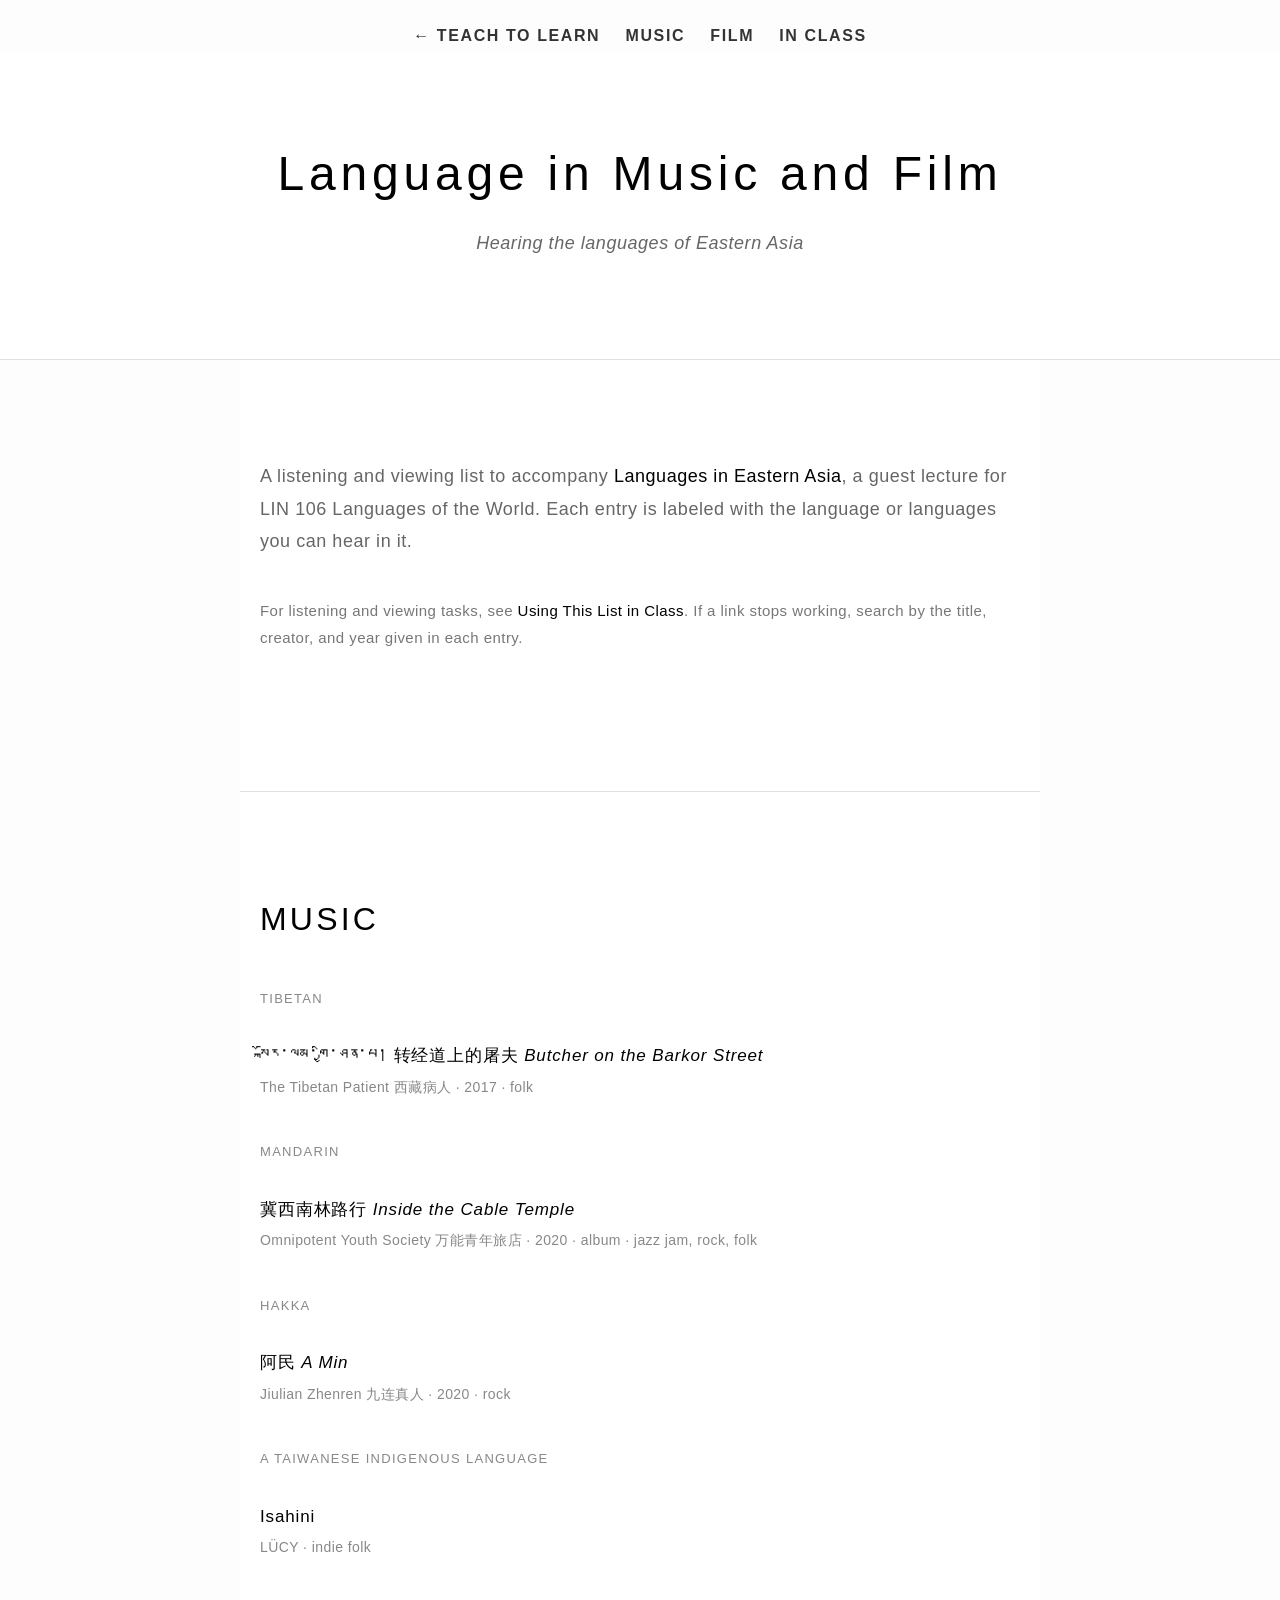
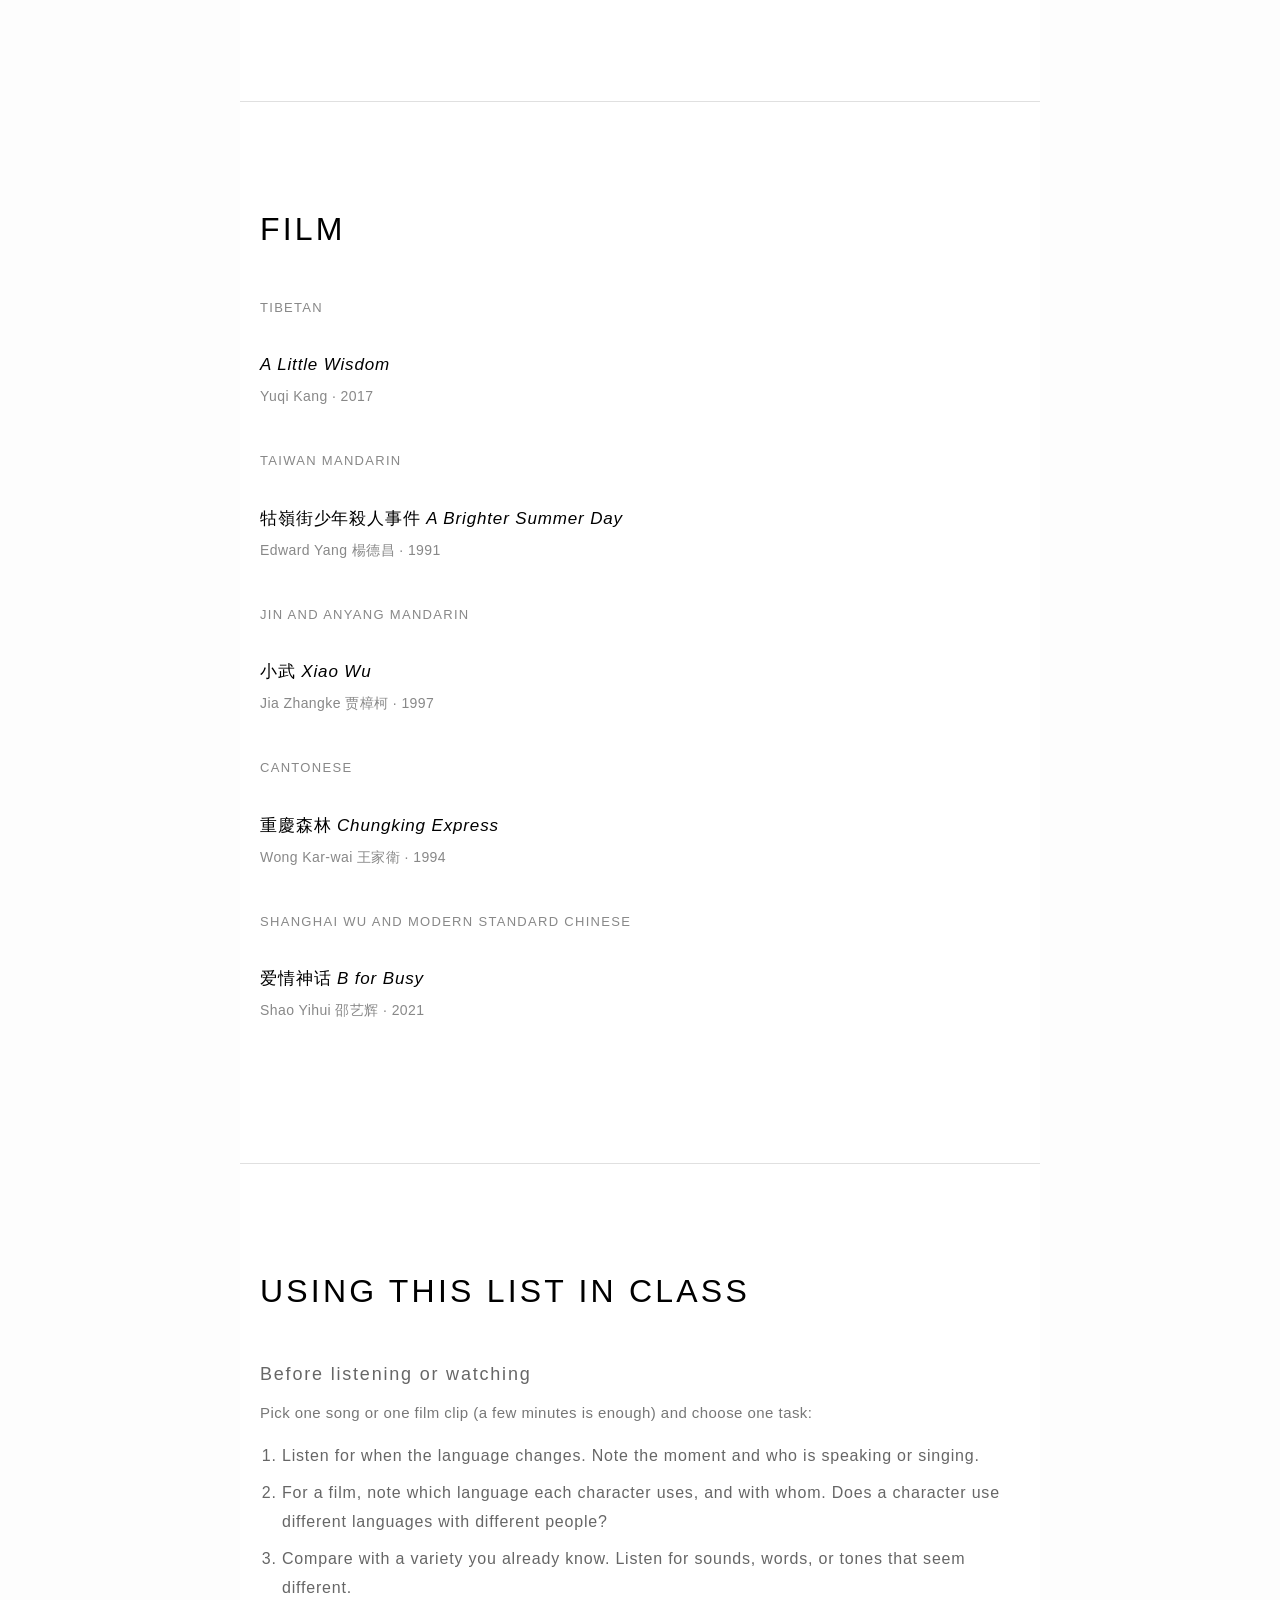
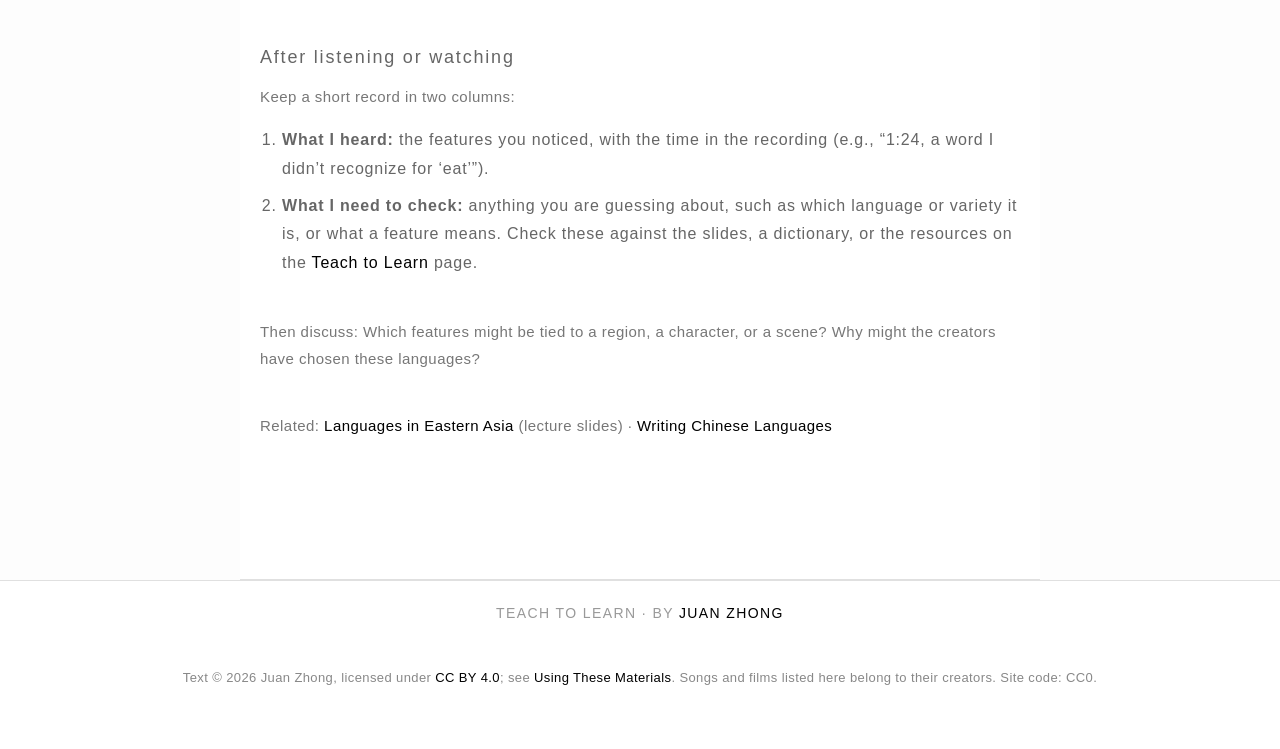
==== language_music_film.html @ 13433f0b "Add files via upload" ====
<!DOCTYPE html>
<html lang="en">
<head>
    <meta charset="UTF-8">
    <meta name="viewport" content="width=device-width, initial-scale=1.0">
    <title>Language in Music and Film · Teach to Learn</title>
    <meta name="description" content="Language in Music and Film: songs and films for hearing the languages of Eastern Asia, a listening and viewing list by Juan Zhong.">
    <link rel="stylesheet" href="styles.css">
    <style>
        /* Page-specific styles (kept here so only this file needs replacing) */
        .subtitle { font-size: 18px; font-weight: 300; font-style: italic; color: #666; margin-top: 12px; }
        .page-nav { text-align: center; padding: 18px 16px 0; line-height: 2.2; }
        .page-nav a { margin: 0 10px; }
        main h4 { font-size: 17px; font-weight: 400; color: #333; letter-spacing: 0.05em; margin: 32px 0 4px; }
        .lang { font-size: 13px; letter-spacing: 0.1em; text-transform: uppercase; color: #888; margin-bottom: 2px; }
        .meta { font-size: 14px; color: #888; }
        .note { font-size: 15px; color: #777; }
        @media (max-width: 600px) { .content-section { padding: 56px 20px; } h1 { font-size: 36px; } }
        main h3 { margin: 32px 0 10px; }
        .task-list { margin: -24px 0 40px 22px; color: #666; font-size: 16px; font-weight: 300; line-height: 1.8; }
        .task-list li { margin-bottom: 8px; }
        footer .license { font-size: 13px; color: #888; letter-spacing: 0.03em; margin-top: 6px; text-transform: none; }
        html { scroll-behavior: smooth; }
        .to-top { position: fixed; right: 24px; bottom: 24px; width: 40px; height: 40px; border: 1px solid #ccc; border-radius: 50%; background: #fff; color: #777; font-size: 18px; line-height: 38px; text-align: center; text-decoration: none; opacity: 0; visibility: hidden; transition: opacity .3s, visibility .3s, color .2s, border-color .2s; z-index: 100; }
        .to-top.show { opacity: 1; visibility: visible; }
        .to-top:hover { color: #000; border-color: #000; }
    </style>
</head>
<body>

    <nav class="page-nav">
        <a href="./">← Teach to Learn</a>
        <a href="#music">Music</a>
        <a href="#film">Film</a>
        <a href="#activity">In Class</a>
    </nav>

    <header>
        <h1>Language in Music and Film</h1>
        <p class="subtitle">Hearing the languages of Eastern Asia</p>
    </header>

    <main>

        <section id="intro" class="content-section">
            <p> A listening and viewing list to accompany <a href="lin106_languages_in_eastern_asia_slides.pdf" target="_blank">Languages in Eastern Asia</a>, a guest lecture for LIN 106 Languages of the World. Each entry is labeled with the language or languages you can hear in it.</p>
            <p class="note">For listening and viewing tasks, see <a href="#activity">Using This List in Class</a>. If a link stops working, search by the title, creator, and year given in each entry.</p>
        </section>

        <section id="music" class="content-section">
            <h2>Music</h2>

            <p class="lang">Tibetan</p>
            <h4><a href="https://www.youtube.com/watch?v=INXIgadijU0" target="_blank">སྐོར་ལམ་གྱི་ཤན་པ། 转经道上的屠夫 <em>Butcher on the Barkor Street</em></a></h4>
            <p class="meta">The Tibetan Patient 西藏病人 · 2017 · folk</p>

            <p class="lang">Mandarin</p>
            <h4><a href="https://youtu.be/KbTVBt8mLek" target="_blank">冀西南林路行 <em>Inside the Cable Temple</em></a></h4>
            <p class="meta">Omnipotent Youth Society 万能青年旅店 · 2020 · album · jazz jam, rock, folk</p>

            <p class="lang">Hakka</p>
            <h4><a href="https://youtu.be/TiTpy1DNoTY" target="_blank">阿民 <em>A Min</em></a></h4>
            <p class="meta">Jiulian Zhenren 九连真人 · 2020 · rock</p>

            <p class="lang">A Taiwanese Indigenous language</p>
            <h4><a href="https://youtu.be/ZjDRPKBh3rg" target="_blank">Isahini</a></h4>
            <p class="meta">LÜCY · indie folk</p>
        </section>

        <section id="film" class="content-section">
            <h2>Film</h2>

            <p class="lang">Tibetan</p>
            <h4><a href="https://youtu.be/t_bfXr9UyNY" target="_blank"><em>A Little Wisdom</em></a></h4>
            <p class="meta">Yuqi Kang · 2017</p>

            <p class="lang">Taiwan Mandarin</p>
            <h4><a href="https://youtu.be/nsiqbT5adO0" target="_blank">牯嶺街少年殺人事件 <em>A Brighter Summer Day</em></a></h4>
            <p class="meta">Edward Yang 楊德昌 · 1991</p>

            <p class="lang">Jin and Anyang Mandarin</p>
            <h4><a href="https://youtu.be/4lClpFRoTQ8" target="_blank">小武 <em>Xiao Wu</em></a></h4>
            <p class="meta">Jia Zhangke 贾樟柯 · 1997</p>

            <p class="lang">Cantonese</p>
            <h4><a href="https://youtu.be/svqX0mxBUmI" target="_blank">重慶森林 <em>Chungking Express</em></a></h4>
            <p class="meta">Wong Kar-wai 王家衛 · 1994</p>

            <p class="lang">Shanghai Wu and Modern Standard Chinese</p>
            <h4><a href="https://youtu.be/E3P5Va8Jf30" target="_blank">爱情神话 <em>B for Busy</em></a></h4>
            <p class="meta">Shao Yihui 邵艺辉 · 2021</p>
        </section>

        <section id="activity" class="content-section">
            <h2>Using This List in Class</h2>

            <h3>Before listening or watching</h3>
            <p class="note">Pick one song or one film clip (a few minutes is enough) and choose one task:</p>
            <ol class="task-list">
                <li>Listen for when the language changes. Note the moment and who is speaking or singing.</li>
                <li>For a film, note which language each character uses, and with whom. Does a character use different languages with different people?</li>
                <li>Compare with a variety you already know. Listen for sounds, words, or tones that seem different.</li>
            </ol>

            <h3>After listening or watching</h3>
            <p class="note">Keep a short record in two columns:</p>
            <ol class="task-list">
                <li><strong>What I heard:</strong> the features you noticed, with the time in the recording (e.g., “1:24, a word I didn’t recognize for ‘eat’”).</li>
                <li><strong>What I need to check:</strong> anything you are guessing about, such as which language or variety it is, or what a feature means. Check these against the slides, a dictionary, or the resources on the <a href="./#further">Teach to Learn</a> page.</li>
            </ol>
            <p class="note">Then discuss: Which features might be tied to a region, a character, or a scene? Why might the creators have chosen these languages?</p>
            <p class="note">Related: <a href="lin106_languages_in_eastern_asia_slides.pdf" target="_blank">Languages in Eastern Asia</a> (lecture slides) · <a href="writing_chinese_languages.pdf" target="_blank">Writing Chinese Languages</a></p>
        </section>

    </main>

    <a href="#" class="to-top" id="toTop" aria-label="Back to top" title="Back to top">↑</a>
    <script>
        (function () {
            var b = document.getElementById('toTop');
            function f() { b.classList.toggle('show', window.scrollY > 600); }
            window.addEventListener('scroll', f, { passive: true }); f();
            b.addEventListener('click', function (e) { e.preventDefault(); window.scrollTo({ top: 0, behavior: 'smooth' }); });
        })();
    </script>
    <footer>
        <p>Teach to Learn · by <a href="https://juan-zhong.github.io/me/">Juan Zhong</a></p>
        <p class="license">Text © 2026 Juan Zhong, licensed under <a href="https://creativecommons.org/licenses/by/4.0/" target="_blank">CC BY 4.0</a>; see <a href="using.html">Using These Materials</a>. Songs and films listed here belong to their creators. Site code: CC0.</p>
    </footer>
</body>
</html>
---- styles.css ----
/* Basic Reset */
* {
    margin: 0;
    padding: 0;
    box-sizing: border-box;
}

body {
    font-family: 'Helvetica Neue', Arial, sans-serif;
    background-color: #fdfdfd;
    color: #333;
    line-height: 1.7;
    letter-spacing: 0.05em;
}

header {
    background-color: #fff;
    text-align: center;
    padding: 60px 0;
    border-bottom: 1px solid #e0e0e0;
}

nav ul {
    list-style-type: none;
    padding: 0;
}

nav ul li {
    display: inline;
    margin-right: 30px;
}

nav a {
    text-decoration: none;
    color: #333;
    font-weight: bold;
    font-size: 16px;
    letter-spacing: 0.1em;
    font-family: 'Helvetica Neue', Arial, sans-serif;
    text-transform: uppercase;
}

h1 {
    font-size: 48px;
    font-family: 'Helvetica Neue', Arial, sans-serif;
    font-weight: 300;
    letter-spacing: 0.1em;
    color: #000;
    margin-top: 20px;
}

.content-section {
    padding: 100px 20px;
    max-width: 800px;
    margin: 0 auto;
    text-align: left;
    border-bottom: 1px solid #e0e0e0;
    background-color: #fff;
}

h2 {
    font-size: 32px;
    font-family: 'Helvetica Neue', Arial, sans-serif;
    font-weight: 300;
    letter-spacing: 0.1em;
    color: #000;
    margin-bottom: 40px;
    text-transform: uppercase;
}

h3 {
    font-size: 18px;
    font-family: 'Helvetica Neue', Arial, sans-serif;
    font-weight: 300;
    letter-spacing: 0.1em;
    color: #666;
    margin-bottom: 20px;
}

p {
    font-size: 18px;
    line-height: 1.8;
    color: #666;
    font-family: 'Helvetica Neue', Arial, sans-serif;
    font-weight: 300;
    letter-spacing: 0.03em;
        margin-bottom: 40px;
}

/* Publication entries */
p.pub-entry {
    font-size: 14px !important;
    color: #888 !important;
    padding-left: 14px;
    border-left: 2px solid #e0e0e0;
    line-height: 1.7 !important;
    margin-bottom: 12px !important;
}

p.pub-entry a {
    color: #555;
    font-size: 13px;
    margin-left: 4px;
}

p.pub-entry a:hover {
    color: #000;
    text-decoration: underline;
}

.teaching-item .detail {
    font-size: 13px;
    color: #aaa;
    margin-top: 2px;
    letter-spacing: 0.02em;
}

a {
    color: #000;
    text-decoration: none;
}

a:hover {
    color: #888;
    text-decoration: none;
}

.gallery {
    display: flex;
    justify-content: center;
    gap: 20px;
    margin-top: 40px;
}

.gallery img {
    width: 45%;
    height: auto;
    border-radius: 8px;
}

footer {
    text-align: center;
    padding: 20px 0;
    background-color: #fff;
    border-top: 1px solid #e0e0e0;
}

footer p {
    font-size: 14px;
    color: #999;
    letter-spacing: 0.1em;
    font-family: 'Helvetica Neue', Arial, sans-serif;
    text-transform: uppercase;
}


/* Tagline under name */
.tagline {
    margin: 16px auto 24px;
    font-size: 18px;
    font-weight: 300;
    font-style: italic;
    letter-spacing: 0.08em;
    line-height: 1.8;
    color: #555;
}
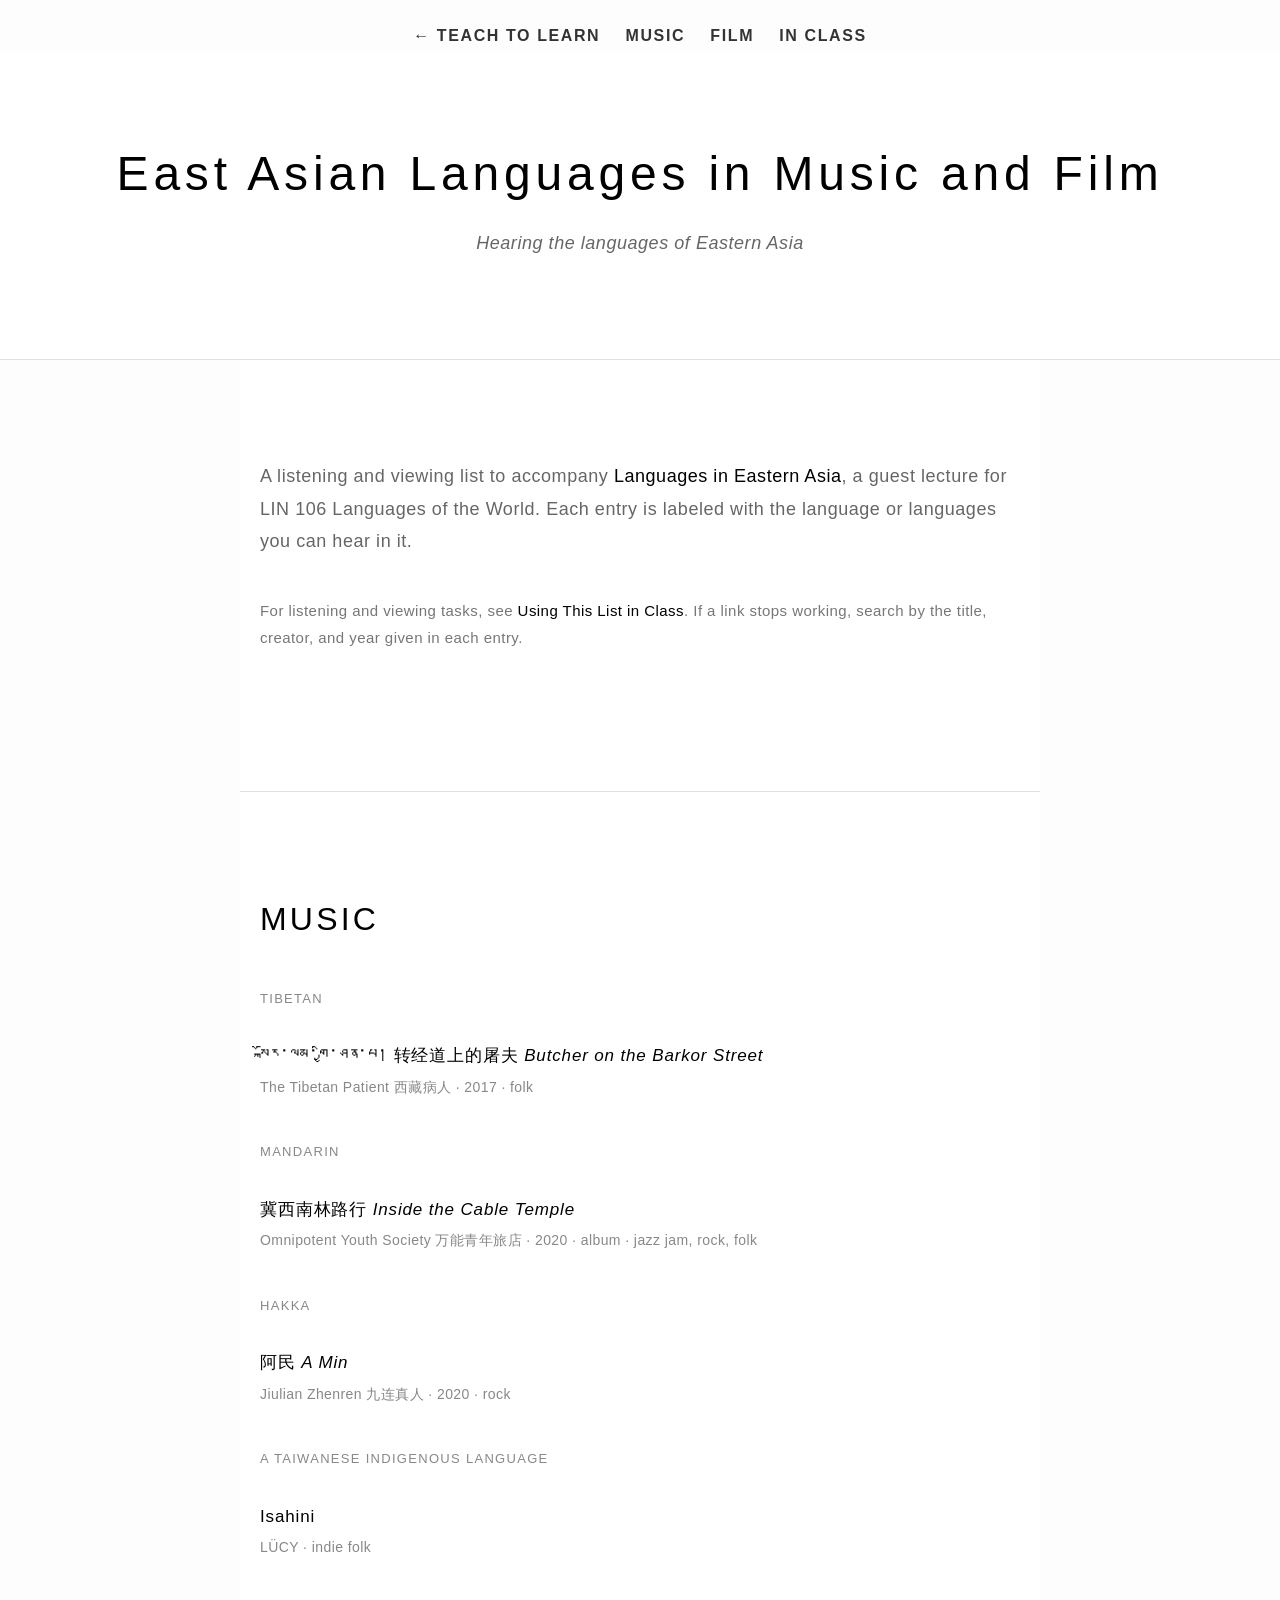
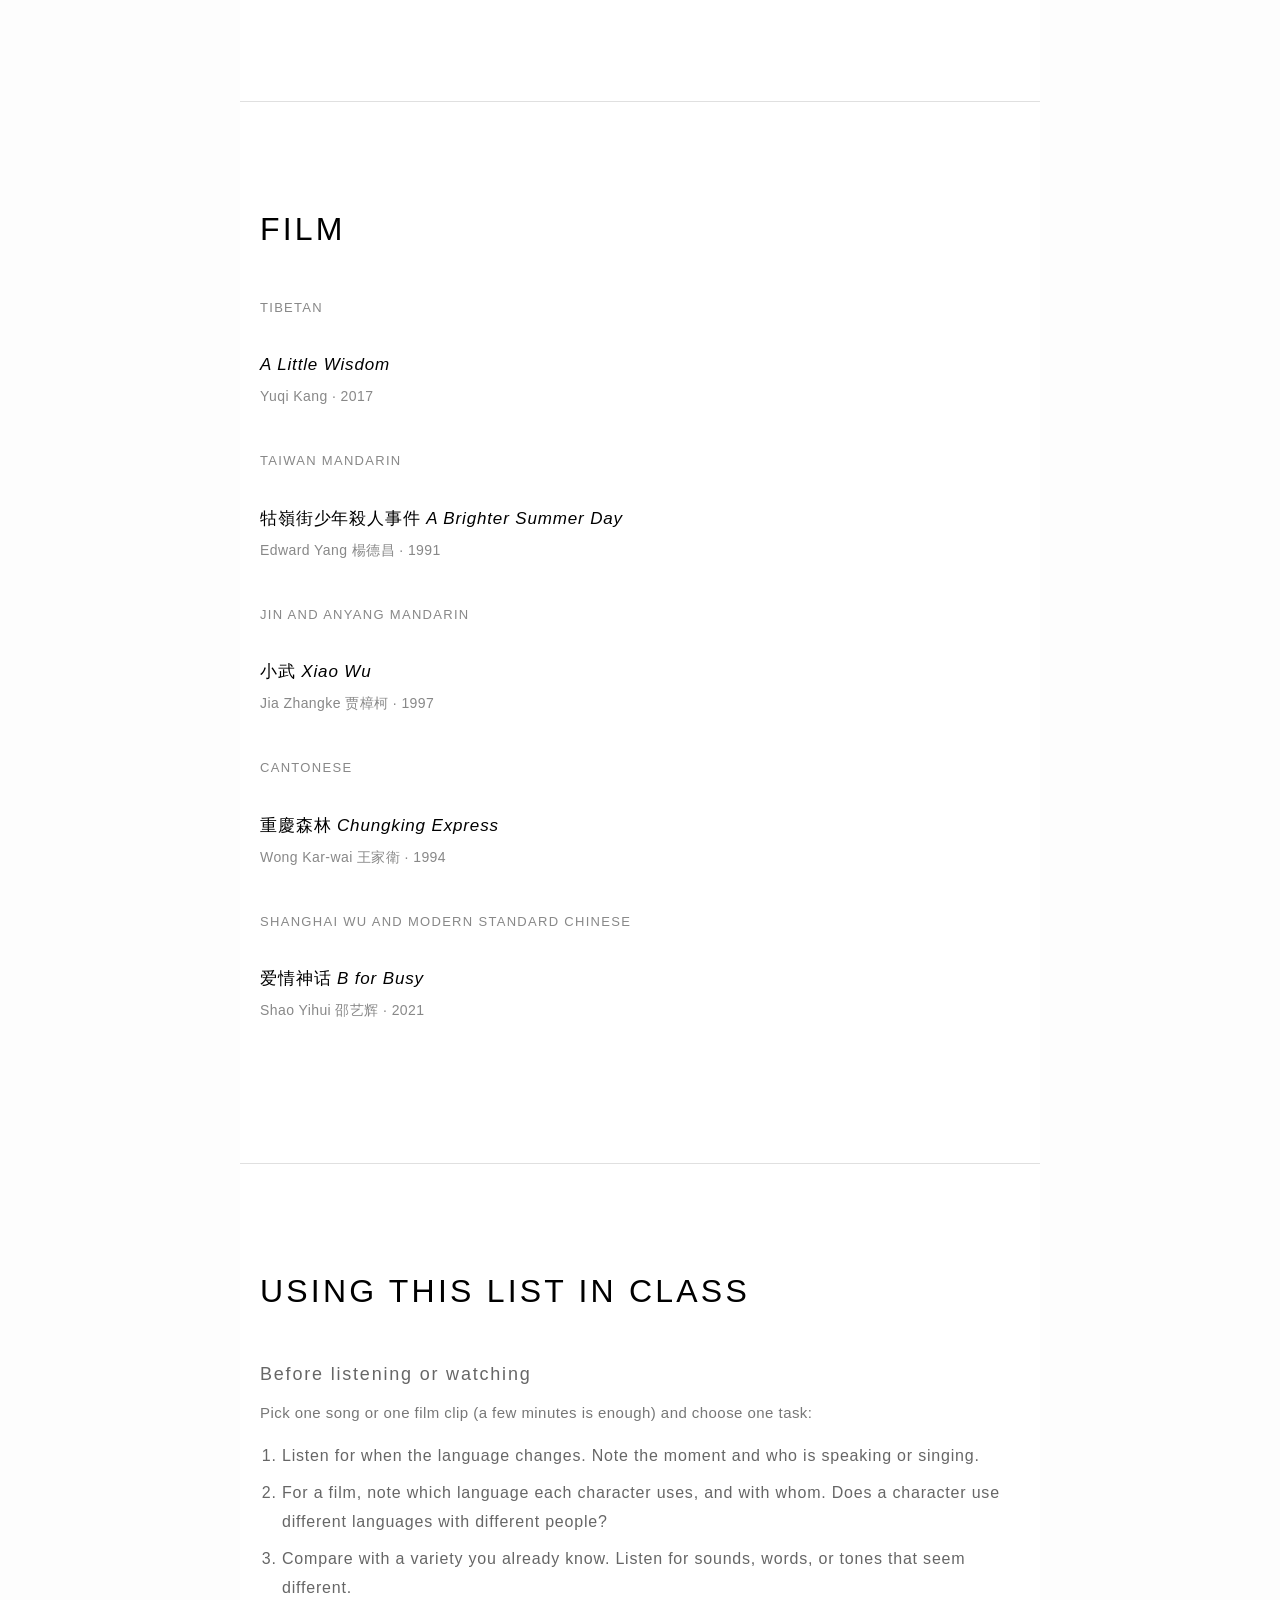
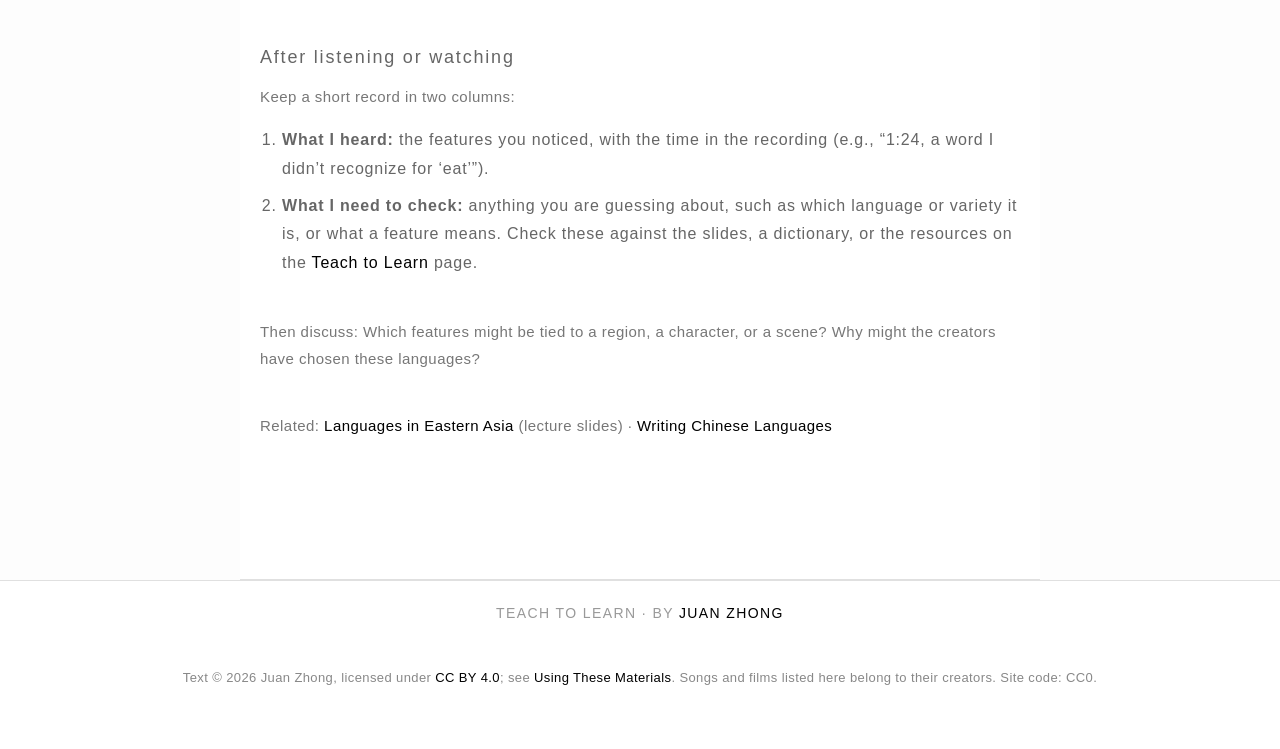
==== commit 59578876: "Add files via upload" ====
--- a/language_music_film.html
+++ b/language_music_film.html
@@ -3,8 +3,8 @@
 <head>
     <meta charset="UTF-8">
     <meta name="viewport" content="width=device-width, initial-scale=1.0">
-    <title>Language in Music and Film · Teach to Learn</title>
-    <meta name="description" content="Language in Music and Film: songs and films for hearing the languages of Eastern Asia, a listening and viewing list by Juan Zhong.">
+    <title>East Asian Languages in Music and Film · Teach to Learn</title>
+    <meta name="description" content="East Asian Languages in Music and Film: songs and films for hearing the languages of Eastern Asia, a listening and viewing list by Juan Zhong.">
     <link rel="stylesheet" href="styles.css">
     <style>
         /* Page-specific styles (kept here so only this file needs replacing) */
@@ -36,7 +36,7 @@
     </nav>
 
     <header>
-        <h1>Language in Music and Film</h1>
+        <h1>East Asian Languages in Music and Film</h1>
         <p class="subtitle">Hearing the languages of Eastern Asia</p>
     </header>
 
@@ -106,7 +106,7 @@
             <p class="note">Keep a short record in two columns:</p>
             <ol class="task-list">
                 <li><strong>What I heard:</strong> the features you noticed, with the time in the recording (e.g., “1:24, a word I didn’t recognize for ‘eat’”).</li>
-                <li><strong>What I need to check:</strong> anything you are guessing about, such as which language or variety it is, or what a feature means. Check these against the slides, a dictionary, or the resources on the <a href="./#further">Teach to Learn</a> page.</li>
+                <li><strong>What I need to check:</strong> anything you are guessing about, such as which language or variety it is, or what a feature means. Check these against the slides, a dictionary, or the resources on the <a href="./#more">Teach to Learn</a> page.</li>
             </ol>
             <p class="note">Then discuss: Which features might be tied to a region, a character, or a scene? Why might the creators have chosen these languages?</p>
             <p class="note">Related: <a href="lin106_languages_in_eastern_asia_slides.pdf" target="_blank">Languages in Eastern Asia</a> (lecture slides) · <a href="writing_chinese_languages.pdf" target="_blank">Writing Chinese Languages</a></p>
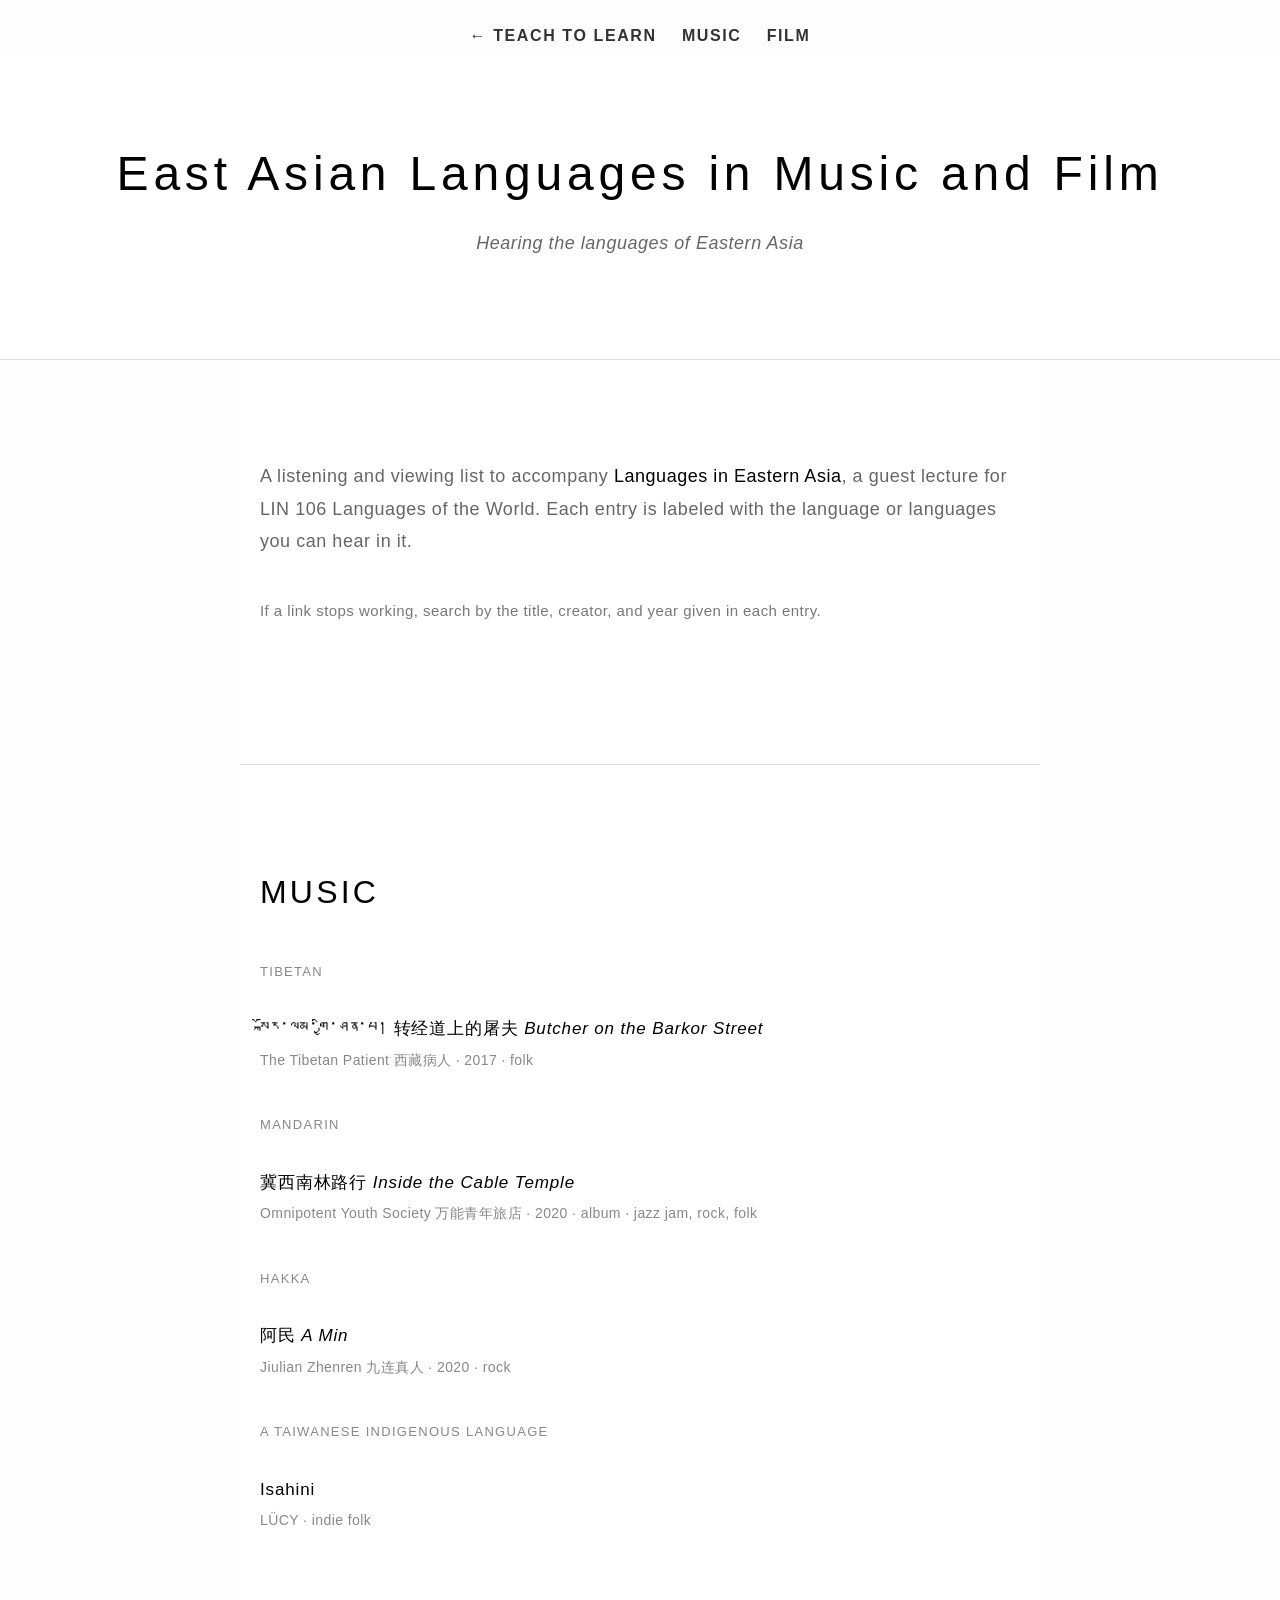
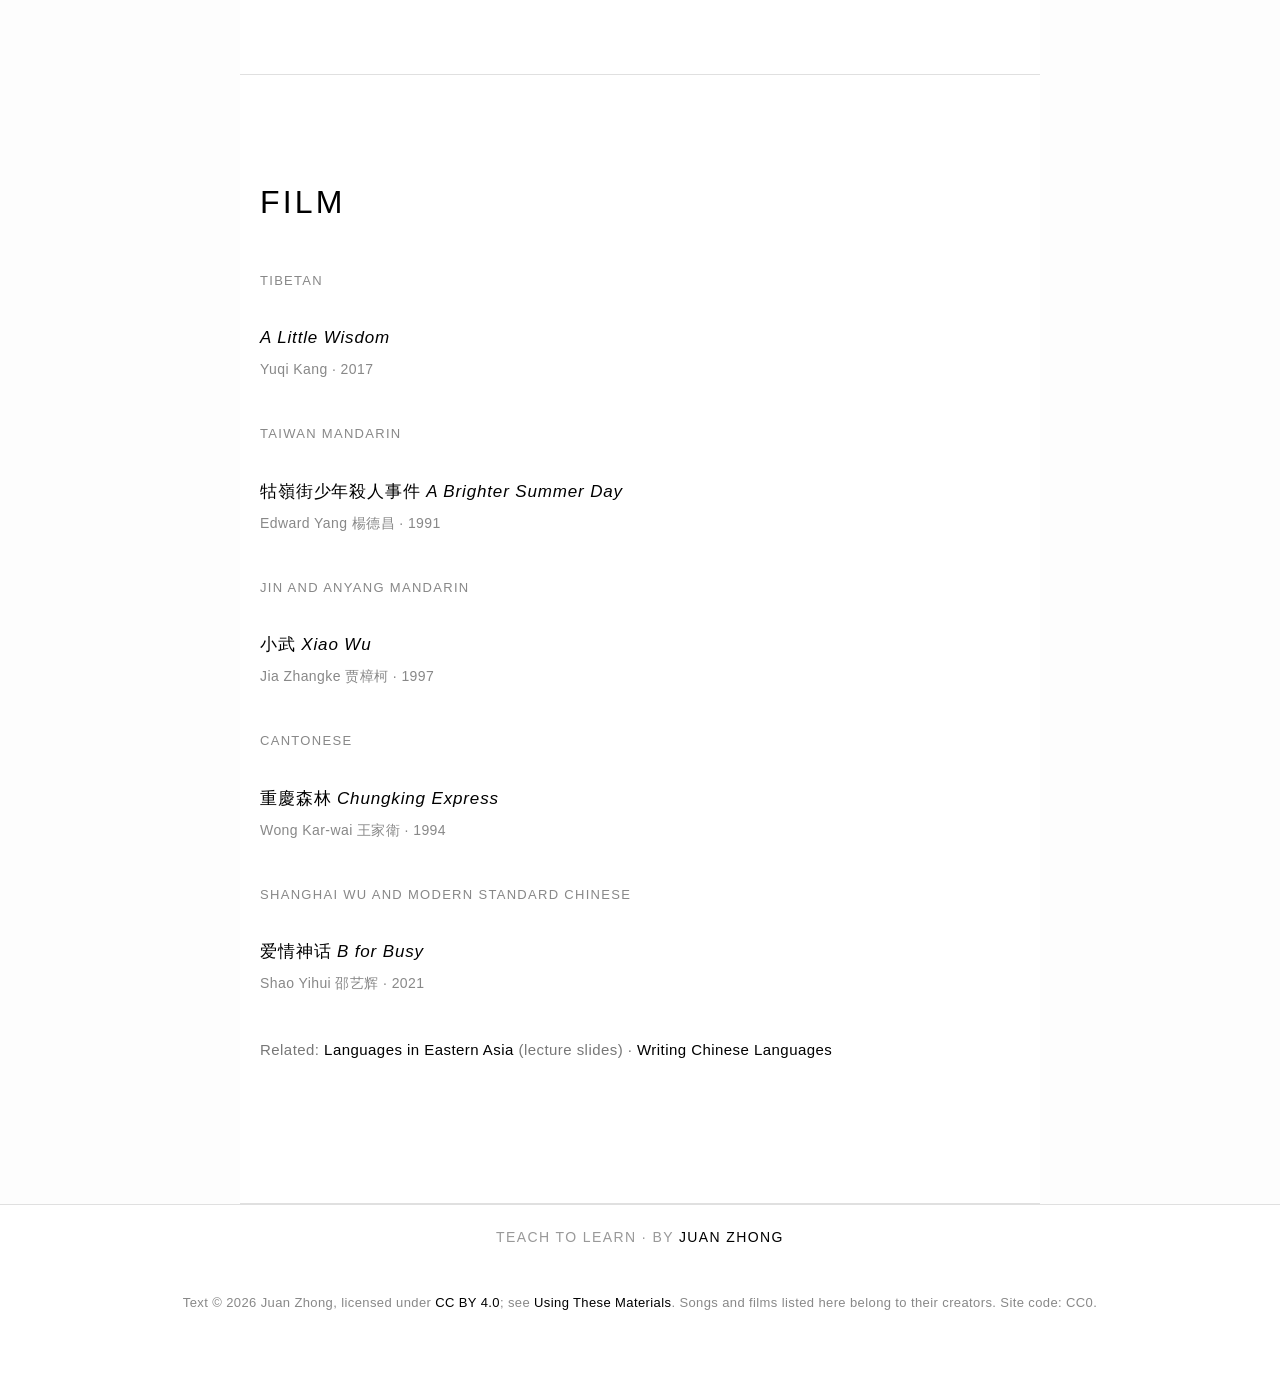
==== commit e2a426ae: "Add files via upload" ====
--- a/language_music_film.html
+++ b/language_music_film.html
@@ -16,9 +16,6 @@
         .meta { font-size: 14px; color: #888; }
         .note { font-size: 15px; color: #777; }
         @media (max-width: 600px) { .content-section { padding: 56px 20px; } h1 { font-size: 36px; } }
-        main h3 { margin: 32px 0 10px; }
-        .task-list { margin: -24px 0 40px 22px; color: #666; font-size: 16px; font-weight: 300; line-height: 1.8; }
-        .task-list li { margin-bottom: 8px; }
         footer .license { font-size: 13px; color: #888; letter-spacing: 0.03em; margin-top: 6px; text-transform: none; }
         html { scroll-behavior: smooth; }
         .to-top { position: fixed; right: 24px; bottom: 24px; width: 40px; height: 40px; border: 1px solid #ccc; border-radius: 50%; background: #fff; color: #777; font-size: 18px; line-height: 38px; text-align: center; text-decoration: none; opacity: 0; visibility: hidden; transition: opacity .3s, visibility .3s, color .2s, border-color .2s; z-index: 100; }
@@ -32,7 +29,6 @@
         <a href="./">← Teach to Learn</a>
         <a href="#music">Music</a>
         <a href="#film">Film</a>
-        <a href="#activity">In Class</a>
     </nav>
 
     <header>
@@ -44,7 +40,7 @@
 
         <section id="intro" class="content-section">
             <p> A listening and viewing list to accompany <a href="lin106_languages_in_eastern_asia_slides.pdf" target="_blank">Languages in Eastern Asia</a>, a guest lecture for LIN 106 Languages of the World. Each entry is labeled with the language or languages you can hear in it.</p>
-            <p class="note">For listening and viewing tasks, see <a href="#activity">Using This List in Class</a>. If a link stops working, search by the title, creator, and year given in each entry.</p>
+            <p class="note">If a link stops working, search by the title, creator, and year given in each entry.</p>
         </section>
 
         <section id="music" class="content-section">
@@ -89,26 +85,6 @@
             <p class="lang">Shanghai Wu and Modern Standard Chinese</p>
             <h4><a href="https://youtu.be/E3P5Va8Jf30" target="_blank">爱情神话 <em>B for Busy</em></a></h4>
             <p class="meta">Shao Yihui 邵艺辉 · 2021</p>
-        </section>
-
-        <section id="activity" class="content-section">
-            <h2>Using This List in Class</h2>
-
-            <h3>Before listening or watching</h3>
-            <p class="note">Pick one song or one film clip (a few minutes is enough) and choose one task:</p>
-            <ol class="task-list">
-                <li>Listen for when the language changes. Note the moment and who is speaking or singing.</li>
-                <li>For a film, note which language each character uses, and with whom. Does a character use different languages with different people?</li>
-                <li>Compare with a variety you already know. Listen for sounds, words, or tones that seem different.</li>
-            </ol>
-
-            <h3>After listening or watching</h3>
-            <p class="note">Keep a short record in two columns:</p>
-            <ol class="task-list">
-                <li><strong>What I heard:</strong> the features you noticed, with the time in the recording (e.g., “1:24, a word I didn’t recognize for ‘eat’”).</li>
-                <li><strong>What I need to check:</strong> anything you are guessing about, such as which language or variety it is, or what a feature means. Check these against the slides, a dictionary, or the resources on the <a href="./#more">Teach to Learn</a> page.</li>
-            </ol>
-            <p class="note">Then discuss: Which features might be tied to a region, a character, or a scene? Why might the creators have chosen these languages?</p>
             <p class="note">Related: <a href="lin106_languages_in_eastern_asia_slides.pdf" target="_blank">Languages in Eastern Asia</a> (lecture slides) · <a href="writing_chinese_languages.pdf" target="_blank">Writing Chinese Languages</a></p>
         </section>
 
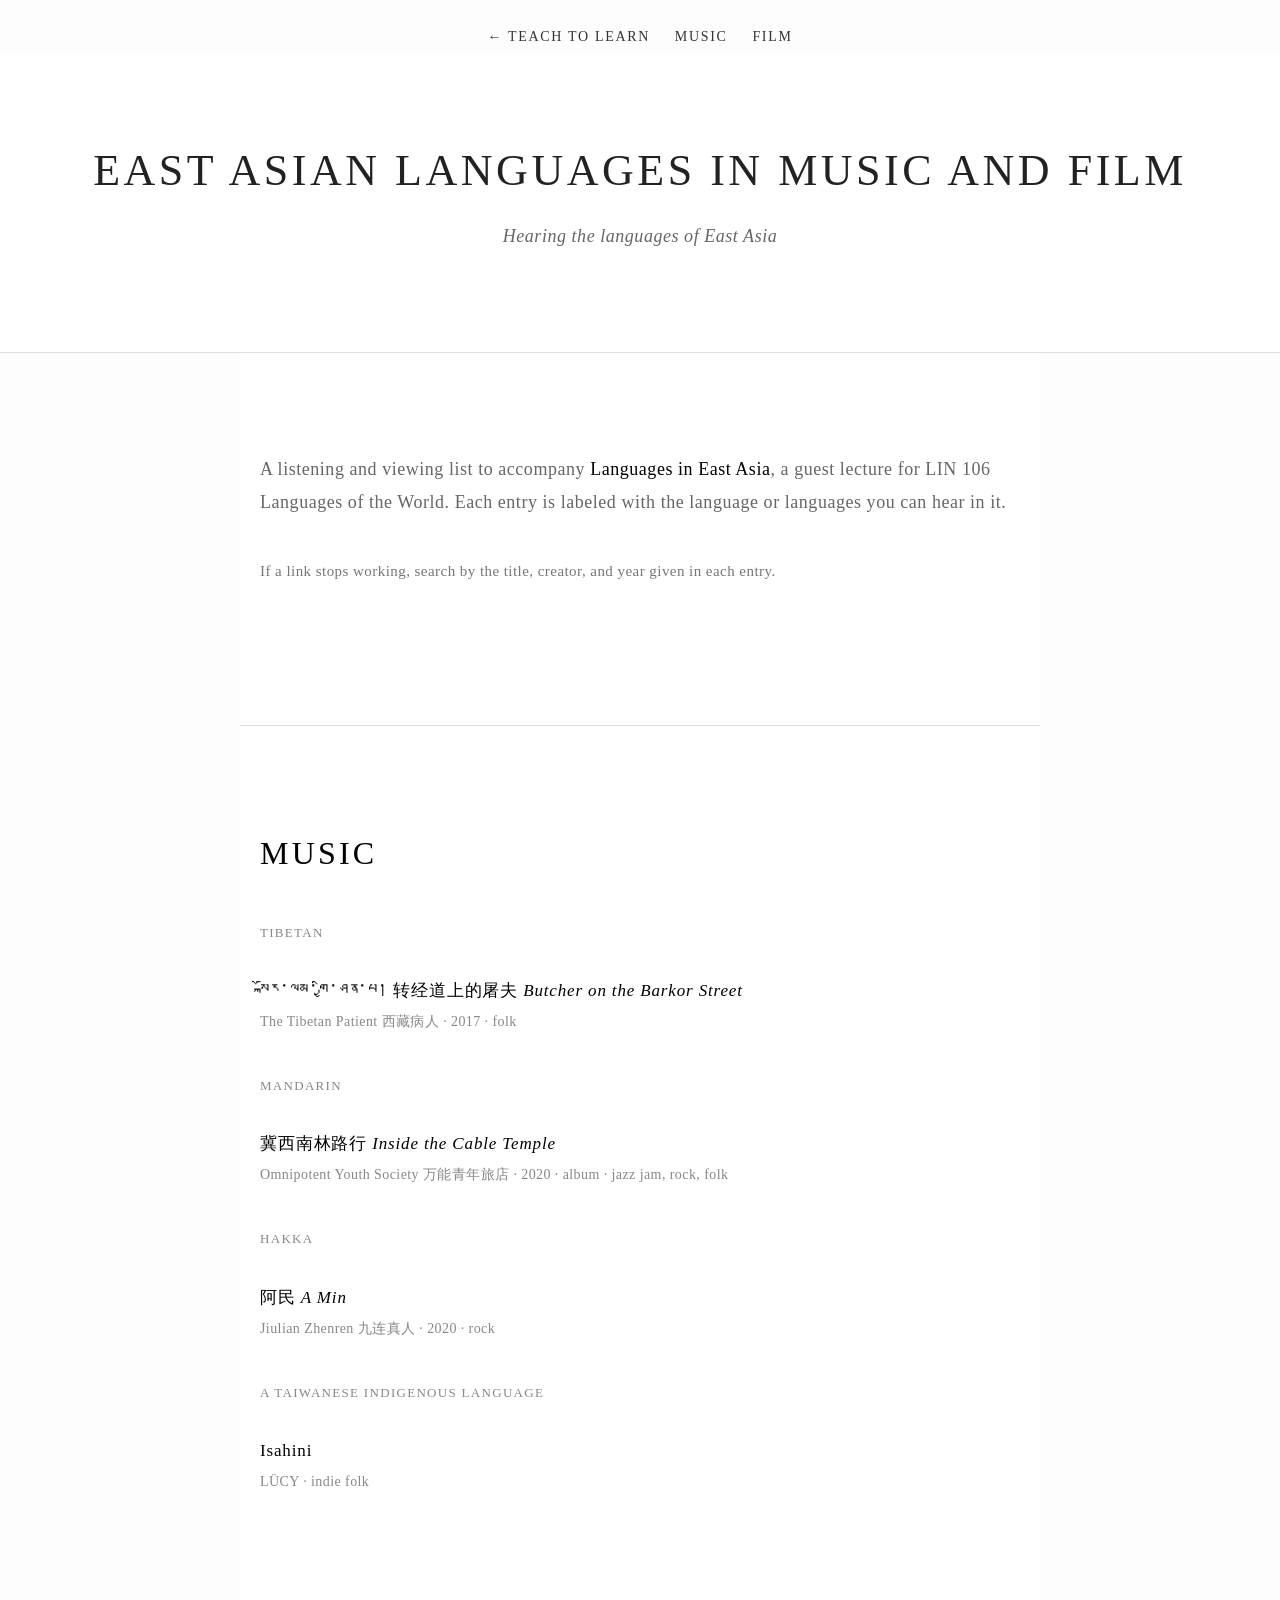
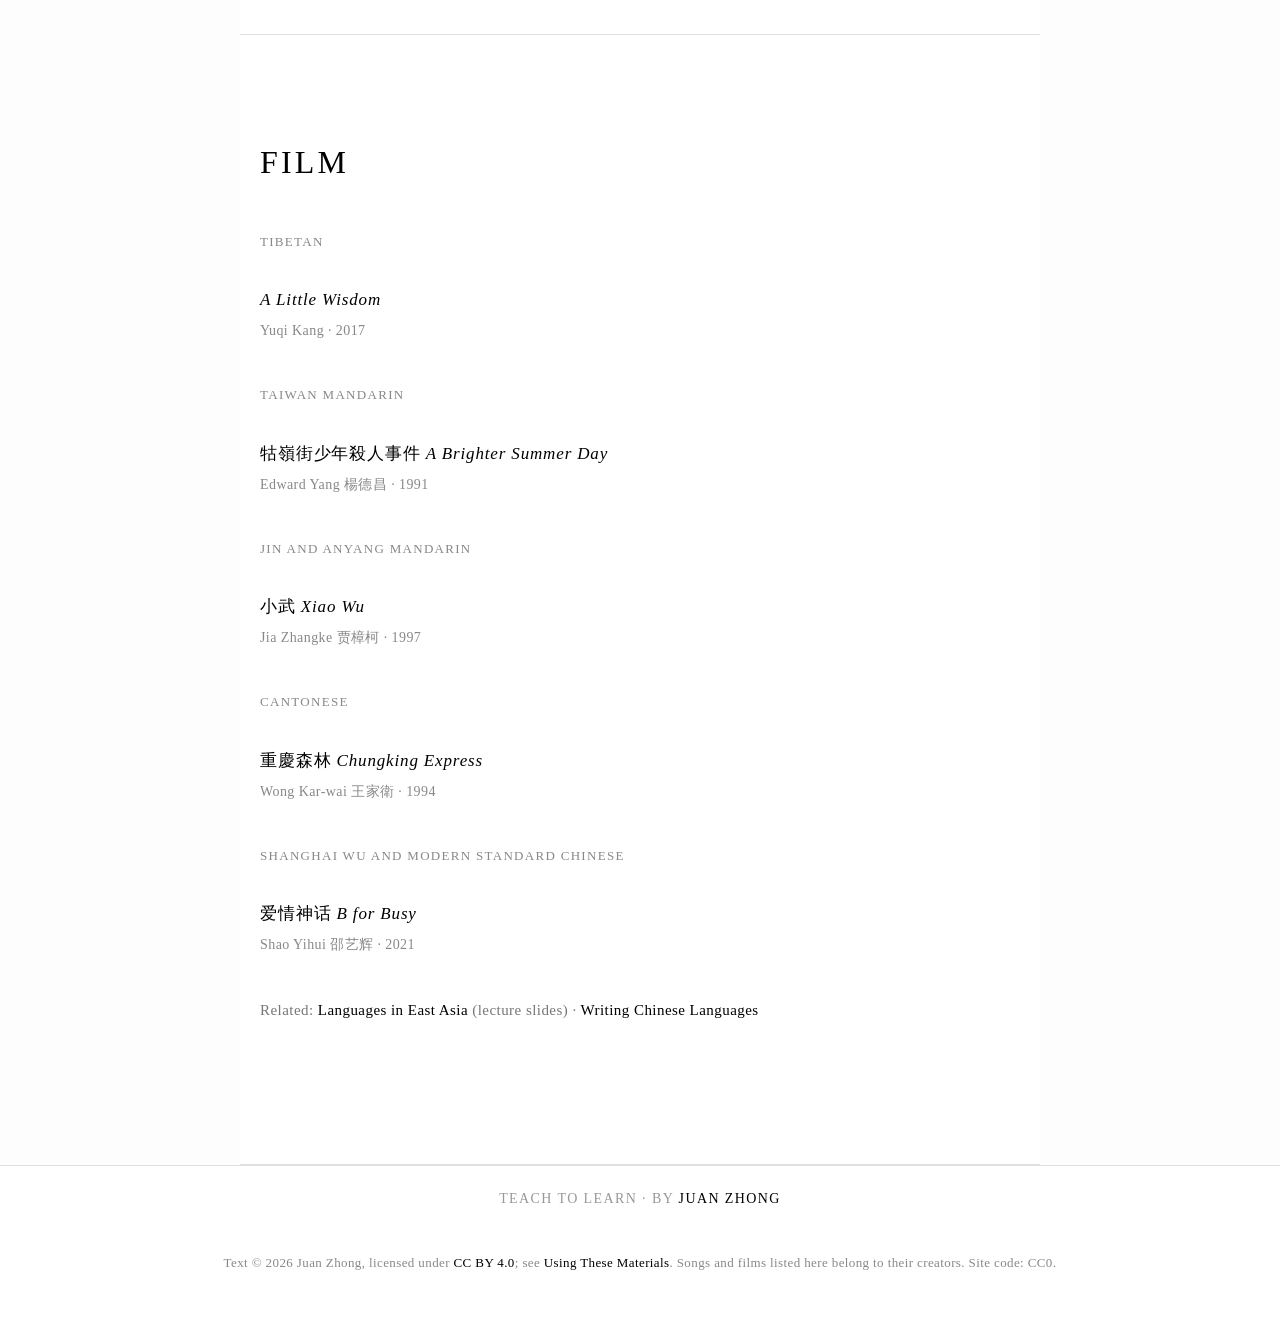
==== commit 5bcb3674: "Add files via upload Signed-off-by: juan-zhong <181777064+juan-zhong@users.noreply.github.com>" ====
--- a/language_music_film.html
+++ b/language_music_film.html
@@ -4,7 +4,7 @@
     <meta charset="UTF-8">
     <meta name="viewport" content="width=device-width, initial-scale=1.0">
     <title>East Asian Languages in Music and Film · Teach to Learn</title>
-    <meta name="description" content="East Asian Languages in Music and Film: songs and films for hearing the languages of Eastern Asia, a listening and viewing list by Juan Zhong.">
+    <meta name="description" content="East Asian Languages in Music and Film: songs and films for hearing the languages of East Asia, a listening and viewing list by Juan Zhong.">
     <link rel="stylesheet" href="styles.css">
     <style>
         /* Page-specific styles (kept here so only this file needs replacing) */
@@ -33,13 +33,13 @@
 
     <header>
         <h1>East Asian Languages in Music and Film</h1>
-        <p class="subtitle">Hearing the languages of Eastern Asia</p>
+        <p class="subtitle">Hearing the languages of East Asia</p>
     </header>
 
     <main>
 
         <section id="intro" class="content-section">
-            <p> A listening and viewing list to accompany <a href="lin106_languages_in_eastern_asia_slides.pdf" target="_blank">Languages in Eastern Asia</a>, a guest lecture for LIN 106 Languages of the World. Each entry is labeled with the language or languages you can hear in it.</p>
+            <p> A listening and viewing list to accompany <a href="lin106_languages_in_eastern_asia_slides.pdf" target="_blank">Languages in East Asia</a>, a guest lecture for LIN 106 Languages of the World. Each entry is labeled with the language or languages you can hear in it.</p>
             <p class="note">If a link stops working, search by the title, creator, and year given in each entry.</p>
         </section>
 
@@ -85,7 +85,7 @@
             <p class="lang">Shanghai Wu and Modern Standard Chinese</p>
             <h4><a href="https://youtu.be/E3P5Va8Jf30" target="_blank">爱情神话 <em>B for Busy</em></a></h4>
             <p class="meta">Shao Yihui 邵艺辉 · 2021</p>
-            <p class="note">Related: <a href="lin106_languages_in_eastern_asia_slides.pdf" target="_blank">Languages in Eastern Asia</a> (lecture slides) · <a href="writing_chinese_languages.pdf" target="_blank">Writing Chinese Languages</a></p>
+            <p class="note">Related: <a href="lin106_languages_in_eastern_asia_slides.pdf" target="_blank">Languages in East Asia</a> (lecture slides) · <a href="writing_chinese_languages.pdf" target="_blank">Writing Chinese Languages</a></p>
         </section>
 
     </main>
--- a/styles.css
+++ b/styles.css
@@ -1,3 +1,26 @@
+/* Shared stylesheet for juan-zhong.github.io/me, /art and /teachtolearn.
+   Keep the three copies identical. */
+
+/* Fonts: Optima for Latin text; Kaiti (楷体) for all Chinese, matching the CV;
+   Charis SIL for IPA. LXGW WenKai is a fallback for the Chinese name on
+   devices without Kaiti. Self-hosted subsets, OFL licensed (see fonts/). */
+@font-face {
+    font-family: 'Charis SIL';
+    src: url('fonts/charis-sil-ipa.woff2') format('woff2');
+    font-display: swap;
+}
+
+@font-face {
+    font-family: 'LXGW WenKai';
+    src: url('fonts/lxgw-wenkai-name.woff2') format('woff2');
+    font-display: swap;
+}
+
+:root {
+    --font: Optima, 'Kaiti SC', 'STKaiti', 'Kaiti TC', 'LXGW WenKai', serif;
+    --font-zh: 'Kaiti SC', 'STKaiti', 'Kaiti TC', 'LXGW WenKai', serif;
+}
+
 /* Basic Reset */
 * {
     margin: 0;
@@ -5,8 +28,10 @@
     box-sizing: border-box;
 }
 
+html { scroll-behavior: smooth; }
+
 body {
-    font-family: 'Helvetica Neue', Arial, sans-serif;
+    font-family: var(--font);
     background-color: #fdfdfd;
     color: #333;
     line-height: 1.7;
@@ -20,6 +45,7 @@
     border-bottom: 1px solid #e0e0e0;
 }
 
+/* Navigation: main nav (homepage) and page nav (other pages) share one style */
 nav ul {
     list-style-type: none;
     padding: 0;
@@ -33,21 +59,52 @@
 nav a {
     text-decoration: none;
     color: #333;
-    font-weight: bold;
-    font-size: 16px;
-    letter-spacing: 0.1em;
-    font-family: 'Helvetica Neue', Arial, sans-serif;
-    text-transform: uppercase;
-}
-
+    font-family: var(--font);
+    font-weight: 400;
+    font-size: 14px;
+    letter-spacing: 0.12em;
+    text-transform: uppercase;
+}
+
+.page-nav {
+    text-align: center;
+    padding: 18px 16px 0;
+    line-height: 2.2;
+}
+
+.page-nav a { margin: 0 10px; }
+
+/* Header type scale, after the Columbia diploma */
 h1 {
-    font-size: 48px;
-    font-family: 'Helvetica Neue', Arial, sans-serif;
-    font-weight: 300;
-    letter-spacing: 0.1em;
-    color: #000;
+    font-size: 44px;
+    font-family: var(--font);
+    font-weight: 400;
+    letter-spacing: 0.08em;
+    text-transform: uppercase;
+    color: #222;
     margin-top: 20px;
 }
+
+header .ipa { font-size: 18px; }
+
+header .name-zh {
+    font-family: var(--font-zh);
+    font-size: 22px;
+    font-weight: 400;
+    color: #333;
+    letter-spacing: 0.12em;
+}
+
+header .meta {
+    font-size: 14px;
+    letter-spacing: 0.12em;
+    text-transform: uppercase;
+    color: #555;
+}
+
+.ipa { font-family: 'Charis SIL', serif; }
+
+.zh { font-family: var(--font-zh); }
 
 .content-section {
     padding: 100px 20px;
@@ -60,7 +117,7 @@
 
 h2 {
     font-size: 32px;
-    font-family: 'Helvetica Neue', Arial, sans-serif;
+    font-family: var(--font);
     font-weight: 300;
     letter-spacing: 0.1em;
     color: #000;
@@ -70,7 +127,7 @@
 
 h3 {
     font-size: 18px;
-    font-family: 'Helvetica Neue', Arial, sans-serif;
+    font-family: var(--font);
     font-weight: 300;
     letter-spacing: 0.1em;
     color: #666;
@@ -81,10 +138,10 @@
     font-size: 18px;
     line-height: 1.8;
     color: #666;
-    font-family: 'Helvetica Neue', Arial, sans-serif;
+    font-family: var(--font);
     font-weight: 300;
     letter-spacing: 0.03em;
-        margin-bottom: 40px;
+    margin-bottom: 40px;
 }
 
 /* Publication entries */
@@ -149,10 +206,17 @@
     font-size: 14px;
     color: #999;
     letter-spacing: 0.1em;
-    font-family: 'Helvetica Neue', Arial, sans-serif;
-    text-transform: uppercase;
-}
-
+    font-family: var(--font);
+    text-transform: uppercase;
+}
+
+footer .license {
+    font-size: 13px;
+    color: #888;
+    letter-spacing: 0.03em;
+    margin-top: 6px;
+    text-transform: none;
+}
 
 /* Tagline under name */
 .tagline {
@@ -164,3 +228,33 @@
     line-height: 1.8;
     color: #555;
 }
+
+/* Back-to-top button */
+.to-top {
+    position: fixed;
+    right: 24px;
+    bottom: 24px;
+    width: 40px;
+    height: 40px;
+    border: 1px solid #ccc;
+    border-radius: 50%;
+    background: #fff;
+    color: #777;
+    font-size: 18px;
+    line-height: 38px;
+    text-align: center;
+    text-decoration: none;
+    opacity: 0;
+    visibility: hidden;
+    transition: opacity .3s, visibility .3s, color .2s, border-color .2s;
+    z-index: 100;
+}
+
+.to-top.show { opacity: 1; visibility: visible; }
+.to-top:hover { color: #000; border-color: #000; }
+
+@media (max-width: 600px) {
+    .content-section { padding: 56px 20px; }
+    h1 { font-size: 34px; }
+    nav ul li { margin-right: 16px; }
+}
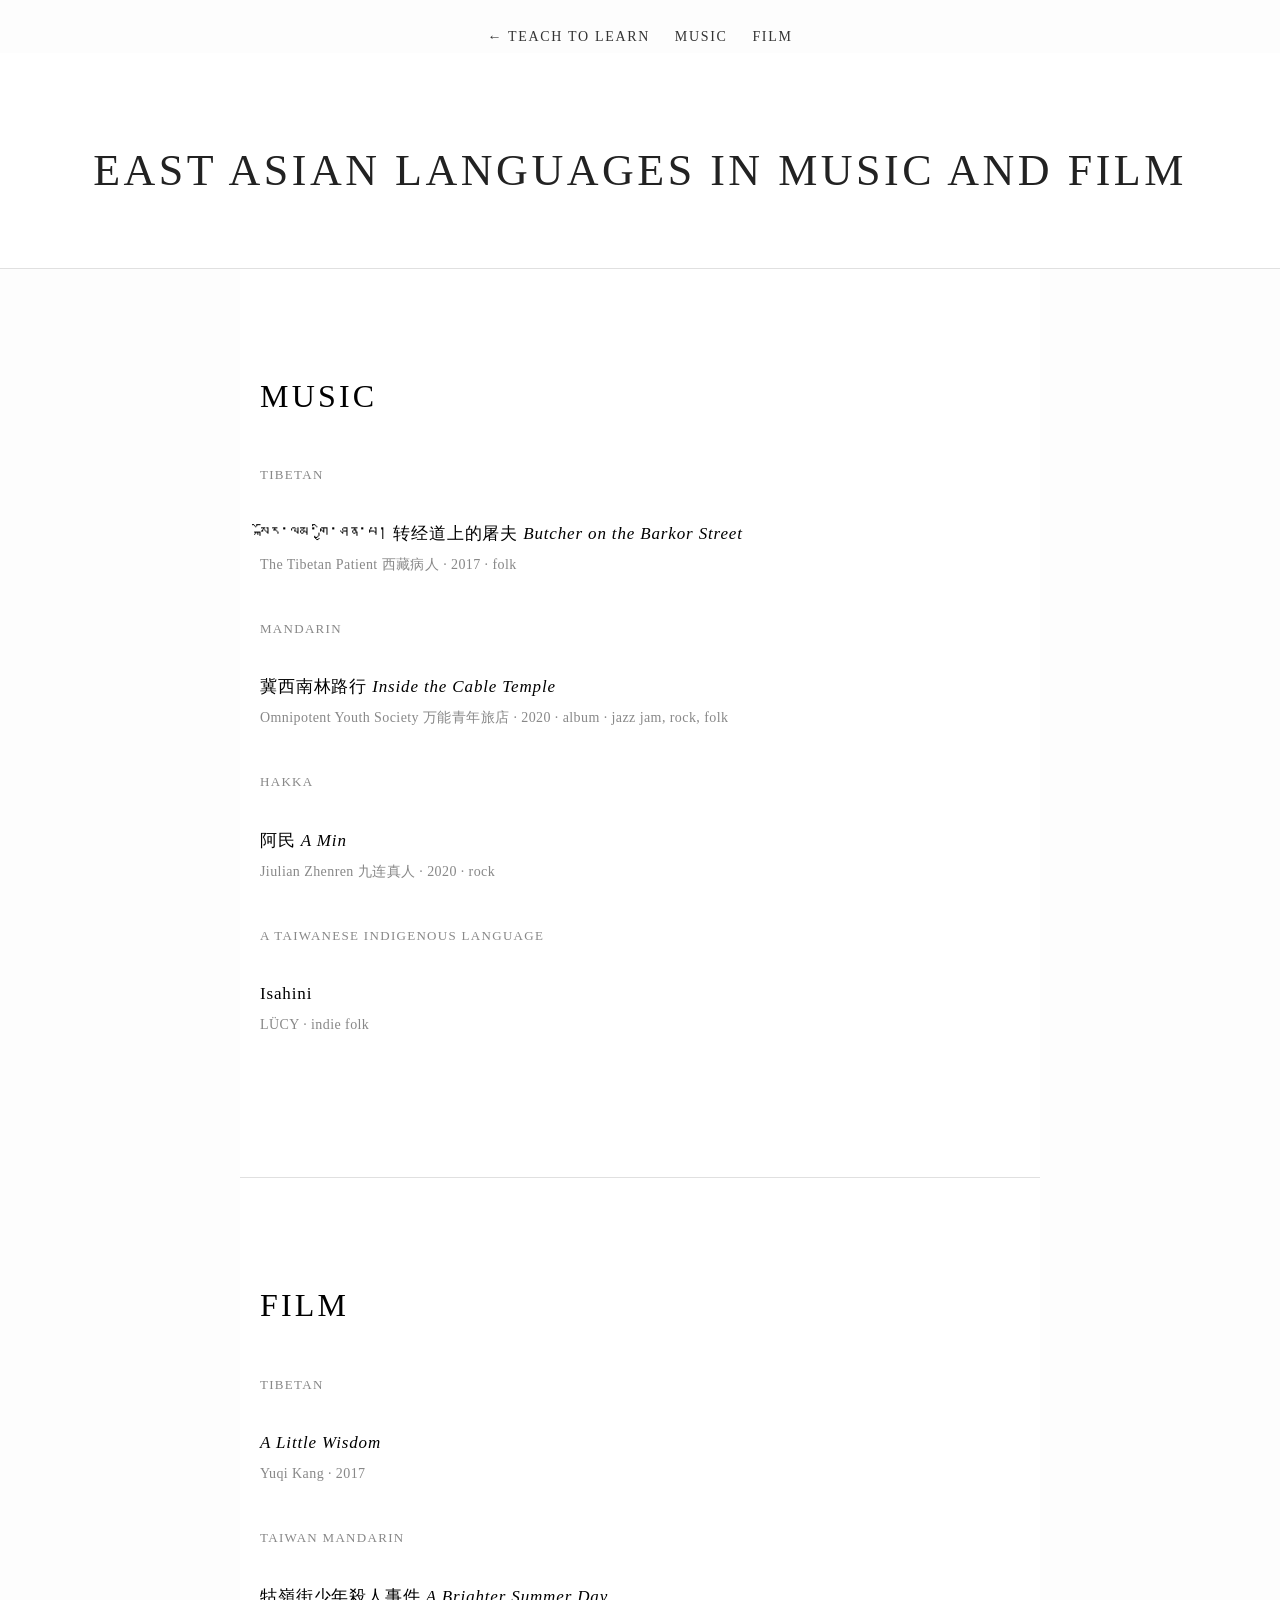
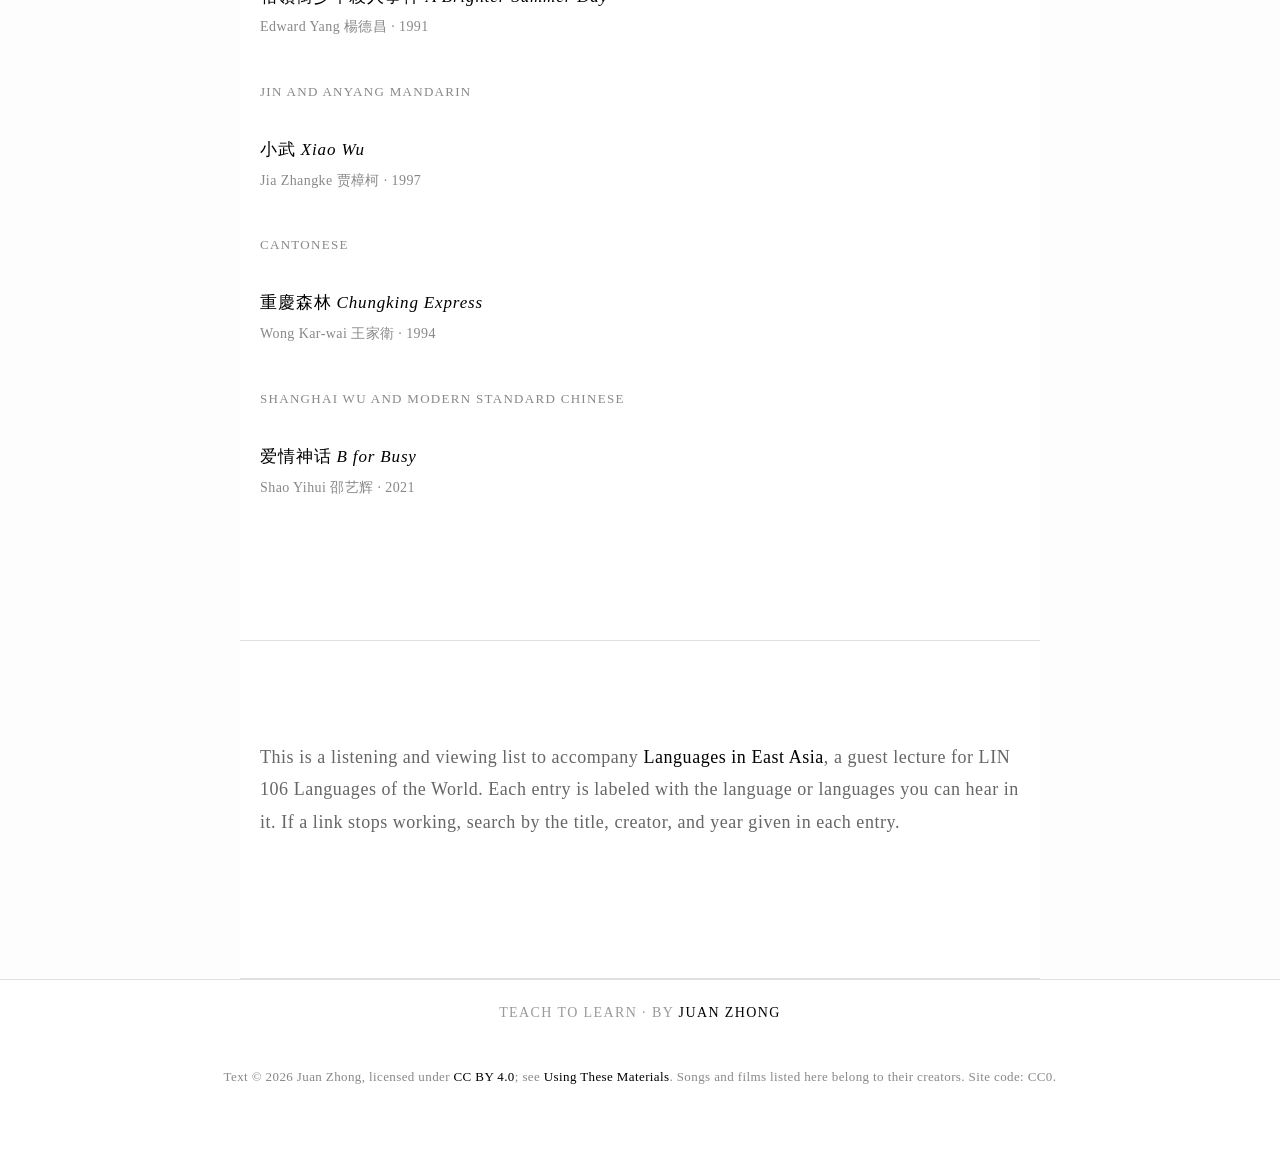
==== commit 0675db58: "Restore intro section with listening list details Restored the intro section with a description for " ====
--- a/language_music_film.html
+++ b/language_music_film.html
@@ -33,15 +33,10 @@
 
     <header>
         <h1>East Asian Languages in Music and Film</h1>
-        <p class="subtitle">Hearing the languages of East Asia</p>
     </header>
 
     <main>
 
-        <section id="intro" class="content-section">
-            <p> A listening and viewing list to accompany <a href="lin106_languages_in_eastern_asia_slides.pdf" target="_blank">Languages in East Asia</a>, a guest lecture for LIN 106 Languages of the World. Each entry is labeled with the language or languages you can hear in it.</p>
-            <p class="note">If a link stops working, search by the title, creator, and year given in each entry.</p>
-        </section>
 
         <section id="music" class="content-section">
             <h2>Music</h2>
@@ -85,9 +80,11 @@
             <p class="lang">Shanghai Wu and Modern Standard Chinese</p>
             <h4><a href="https://youtu.be/E3P5Va8Jf30" target="_blank">爱情神话 <em>B for Busy</em></a></h4>
             <p class="meta">Shao Yihui 邵艺辉 · 2021</p>
-            <p class="note">Related: <a href="lin106_languages_in_eastern_asia_slides.pdf" target="_blank">Languages in East Asia</a> (lecture slides) · <a href="writing_chinese_languages.pdf" target="_blank">Writing Chinese Languages</a></p>
         </section>
 
+        <section id="intro" class="content-section">
+            <p> This is a listening and viewing list to accompany <a href="lin106_languages_in_eastern_asia_slides.pdf" target="_blank">Languages in East Asia</a>, a guest lecture for LIN 106 Languages of the World. Each entry is labeled with the language or languages you can hear in it. If a link stops working, search by the title, creator, and year given in each entry.</p>
+        </section>
     </main>
 
     <a href="#" class="to-top" id="toTop" aria-label="Back to top" title="Back to top">↑</a>
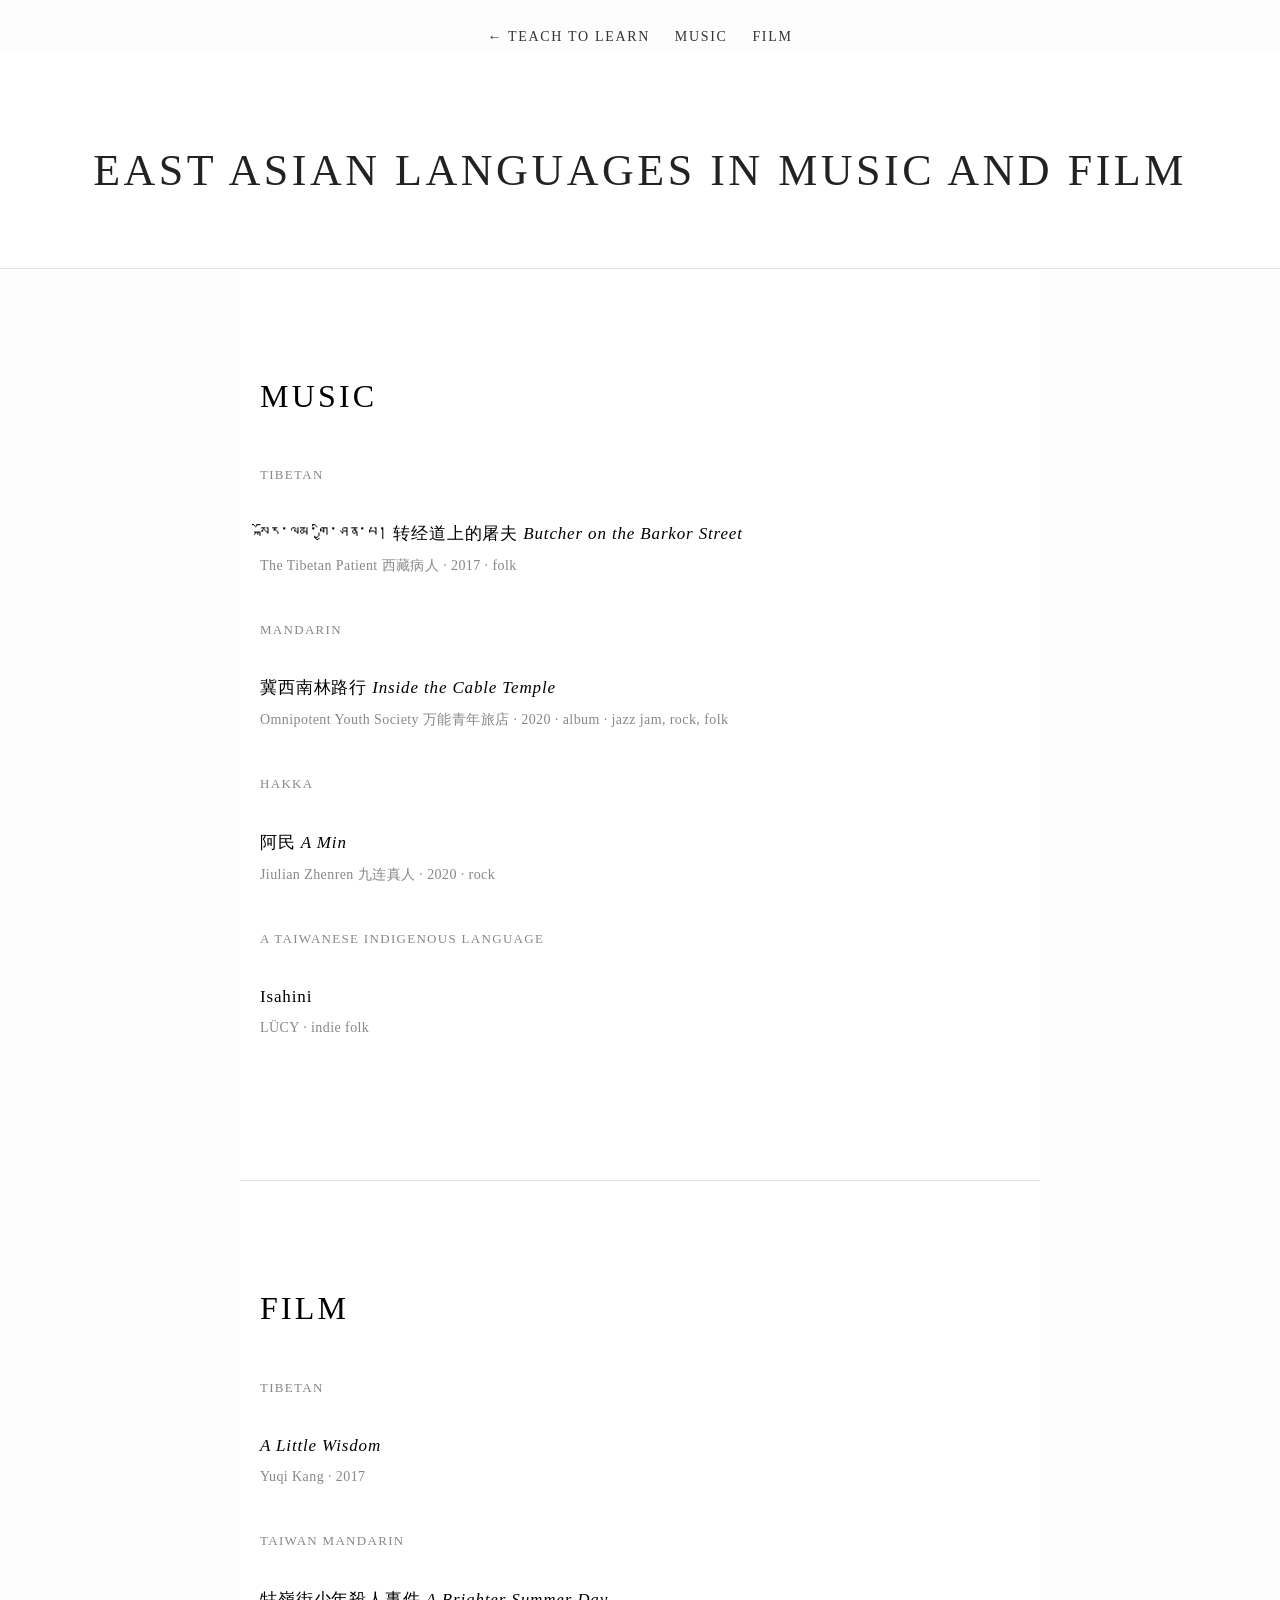
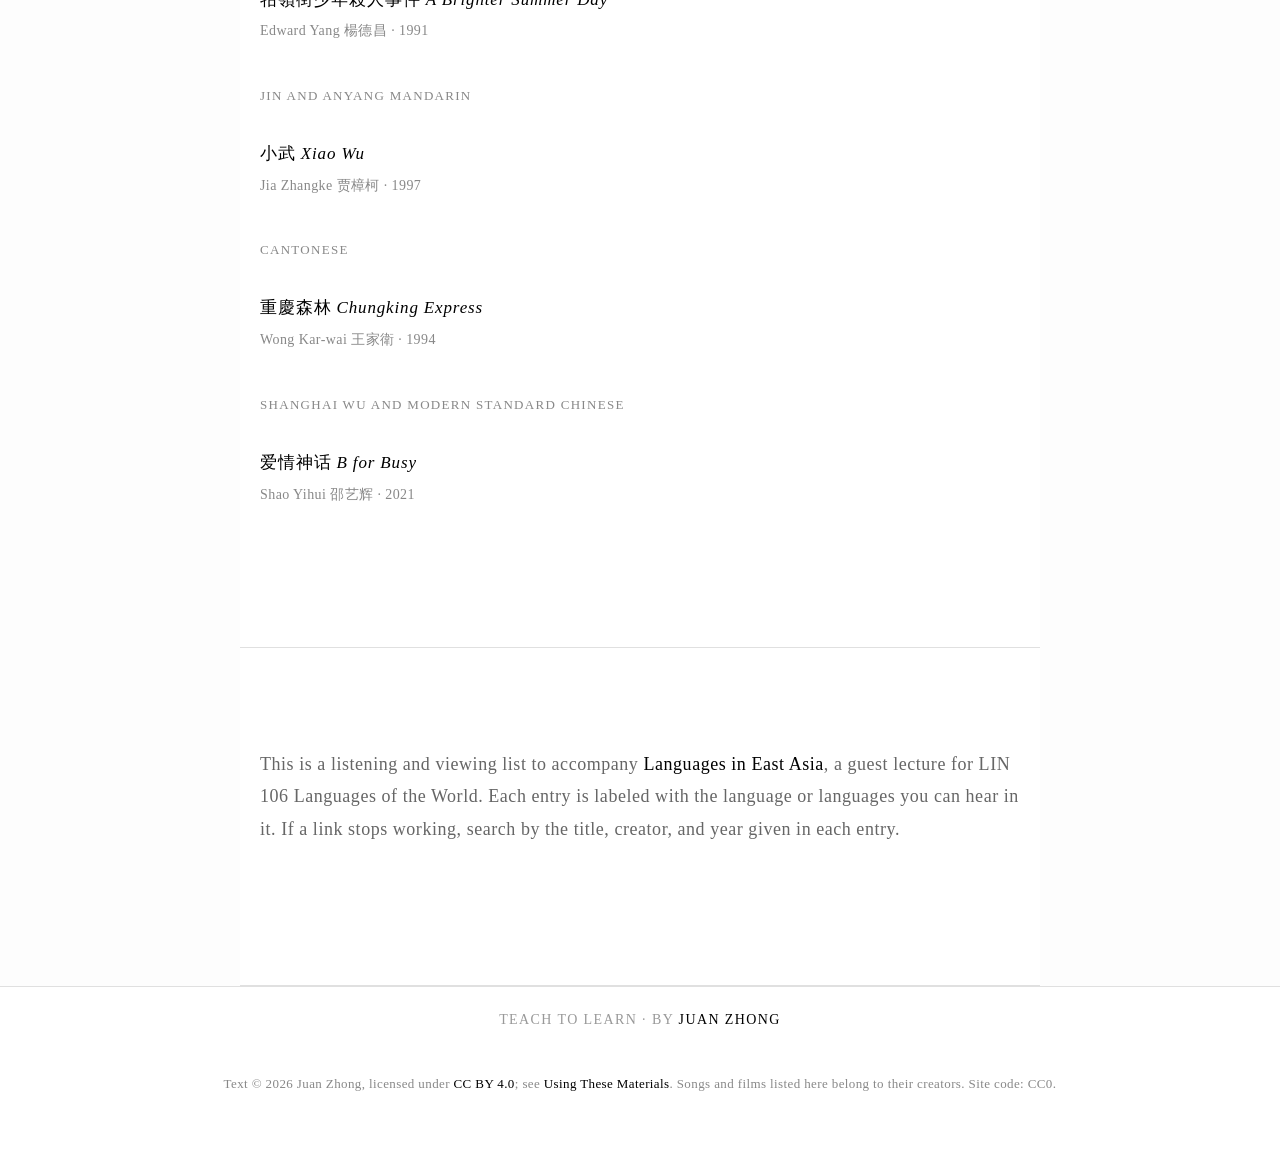
==== commit 00dea9a9: "Add files via upload Signed-off-by: juan-zhong <181777064+juan-zhong@users.noreply.github.com>" ====
--- a/language_music_film.html
+++ b/language_music_film.html
@@ -21,6 +21,9 @@
         .to-top { position: fixed; right: 24px; bottom: 24px; width: 40px; height: 40px; border: 1px solid #ccc; border-radius: 50%; background: #fff; color: #777; font-size: 18px; line-height: 38px; text-align: center; text-decoration: none; opacity: 0; visibility: hidden; transition: opacity .3s, visibility .3s, color .2s, border-color .2s; z-index: 100; }
         .to-top.show { opacity: 1; visibility: visible; }
         .to-top:hover { color: #000; border-color: #000; }
+        /* Chinese text: LXGW WenKai subset with only the characters on these pages, so every visitor sees the same font (OFL, see fonts/) */
+        @font-face { font-family: 'LXGW WenKai Teach'; src: url('fonts/lxgw-wenkai-teachtolearn.woff2') format('woff2'); font-display: swap; }
+        .zh { font-family: 'LXGW WenKai Teach', serif; }
     </style>
 </head>
 <body>
@@ -42,16 +45,16 @@
             <h2>Music</h2>
 
             <p class="lang">Tibetan</p>
-            <h4><a href="https://www.youtube.com/watch?v=INXIgadijU0" target="_blank">སྐོར་ལམ་གྱི་ཤན་པ། 转经道上的屠夫 <em>Butcher on the Barkor Street</em></a></h4>
-            <p class="meta">The Tibetan Patient 西藏病人 · 2017 · folk</p>
+            <h4><a href="https://www.youtube.com/watch?v=INXIgadijU0" target="_blank">སྐོར་ལམ་གྱི་ཤན་པ། <span class="zh">转经道上的屠夫</span> <em>Butcher on the Barkor Street</em></a></h4>
+            <p class="meta">The Tibetan Patient <span class="zh">西藏病人</span> · 2017 · folk</p>
 
             <p class="lang">Mandarin</p>
-            <h4><a href="https://youtu.be/KbTVBt8mLek" target="_blank">冀西南林路行 <em>Inside the Cable Temple</em></a></h4>
-            <p class="meta">Omnipotent Youth Society 万能青年旅店 · 2020 · album · jazz jam, rock, folk</p>
+            <h4><a href="https://youtu.be/KbTVBt8mLek" target="_blank"><span class="zh">冀西南林路行</span> <em>Inside the Cable Temple</em></a></h4>
+            <p class="meta">Omnipotent Youth Society <span class="zh">万能青年旅店</span> · 2020 · album · jazz jam, rock, folk</p>
 
             <p class="lang">Hakka</p>
-            <h4><a href="https://youtu.be/TiTpy1DNoTY" target="_blank">阿民 <em>A Min</em></a></h4>
-            <p class="meta">Jiulian Zhenren 九连真人 · 2020 · rock</p>
+            <h4><a href="https://youtu.be/TiTpy1DNoTY" target="_blank"><span class="zh">阿民</span> <em>A Min</em></a></h4>
+            <p class="meta">Jiulian Zhenren <span class="zh">九连真人</span> · 2020 · rock</p>
 
             <p class="lang">A Taiwanese Indigenous language</p>
             <h4><a href="https://youtu.be/ZjDRPKBh3rg" target="_blank">Isahini</a></h4>
@@ -66,20 +69,20 @@
             <p class="meta">Yuqi Kang · 2017</p>
 
             <p class="lang">Taiwan Mandarin</p>
-            <h4><a href="https://youtu.be/nsiqbT5adO0" target="_blank">牯嶺街少年殺人事件 <em>A Brighter Summer Day</em></a></h4>
-            <p class="meta">Edward Yang 楊德昌 · 1991</p>
+            <h4><a href="https://youtu.be/nsiqbT5adO0" target="_blank"><span class="zh">牯嶺街少年殺人事件</span> <em>A Brighter Summer Day</em></a></h4>
+            <p class="meta">Edward Yang <span class="zh">楊德昌</span> · 1991</p>
 
             <p class="lang">Jin and Anyang Mandarin</p>
-            <h4><a href="https://youtu.be/4lClpFRoTQ8" target="_blank">小武 <em>Xiao Wu</em></a></h4>
-            <p class="meta">Jia Zhangke 贾樟柯 · 1997</p>
+            <h4><a href="https://youtu.be/4lClpFRoTQ8" target="_blank"><span class="zh">小武</span> <em>Xiao Wu</em></a></h4>
+            <p class="meta">Jia Zhangke <span class="zh">贾樟柯</span> · 1997</p>
 
             <p class="lang">Cantonese</p>
-            <h4><a href="https://youtu.be/svqX0mxBUmI" target="_blank">重慶森林 <em>Chungking Express</em></a></h4>
-            <p class="meta">Wong Kar-wai 王家衛 · 1994</p>
+            <h4><a href="https://youtu.be/svqX0mxBUmI" target="_blank"><span class="zh">重慶森林</span> <em>Chungking Express</em></a></h4>
+            <p class="meta">Wong Kar-wai <span class="zh">王家衛</span> · 1994</p>
 
             <p class="lang">Shanghai Wu and Modern Standard Chinese</p>
-            <h4><a href="https://youtu.be/E3P5Va8Jf30" target="_blank">爱情神话 <em>B for Busy</em></a></h4>
-            <p class="meta">Shao Yihui 邵艺辉 · 2021</p>
+            <h4><a href="https://youtu.be/E3P5Va8Jf30" target="_blank"><span class="zh">爱情神话</span> <em>B for Busy</em></a></h4>
+            <p class="meta">Shao Yihui <span class="zh">邵艺辉</span> · 2021</p>
         </section>
 
         <section id="intro" class="content-section">
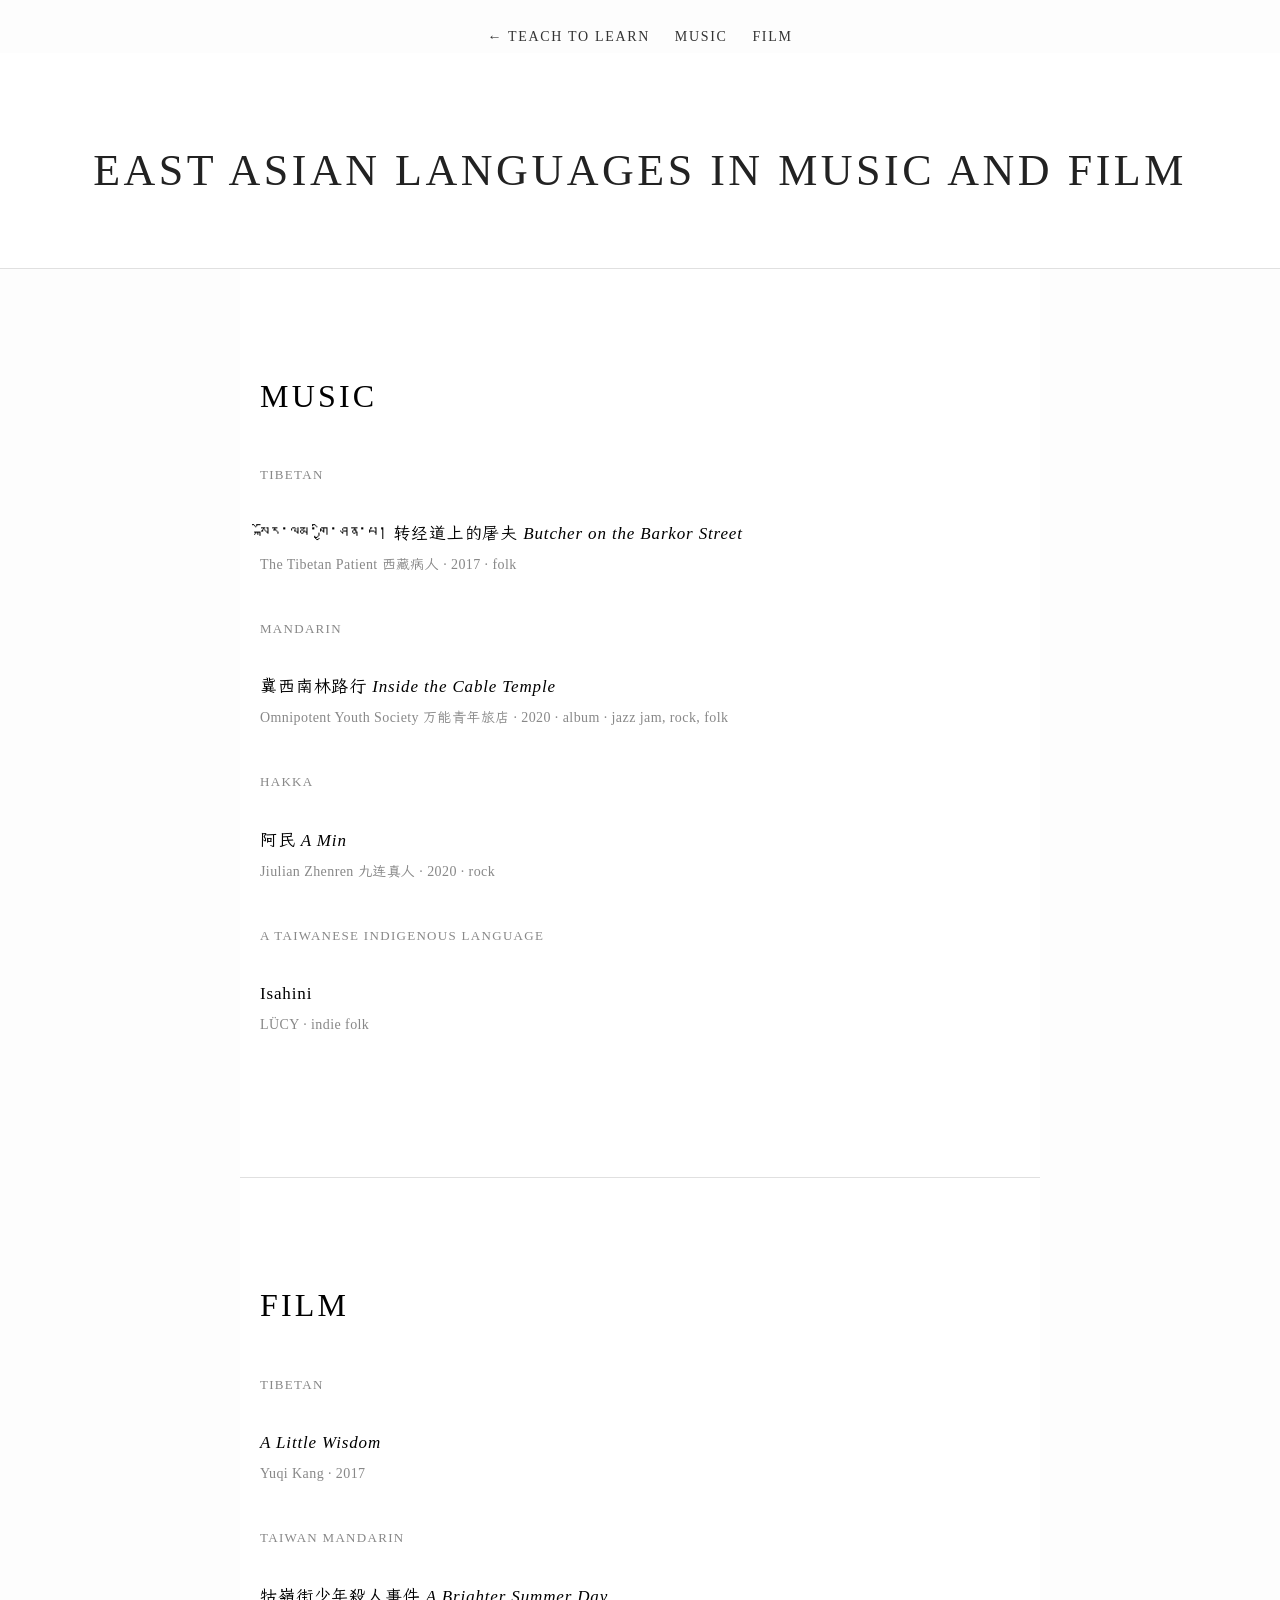
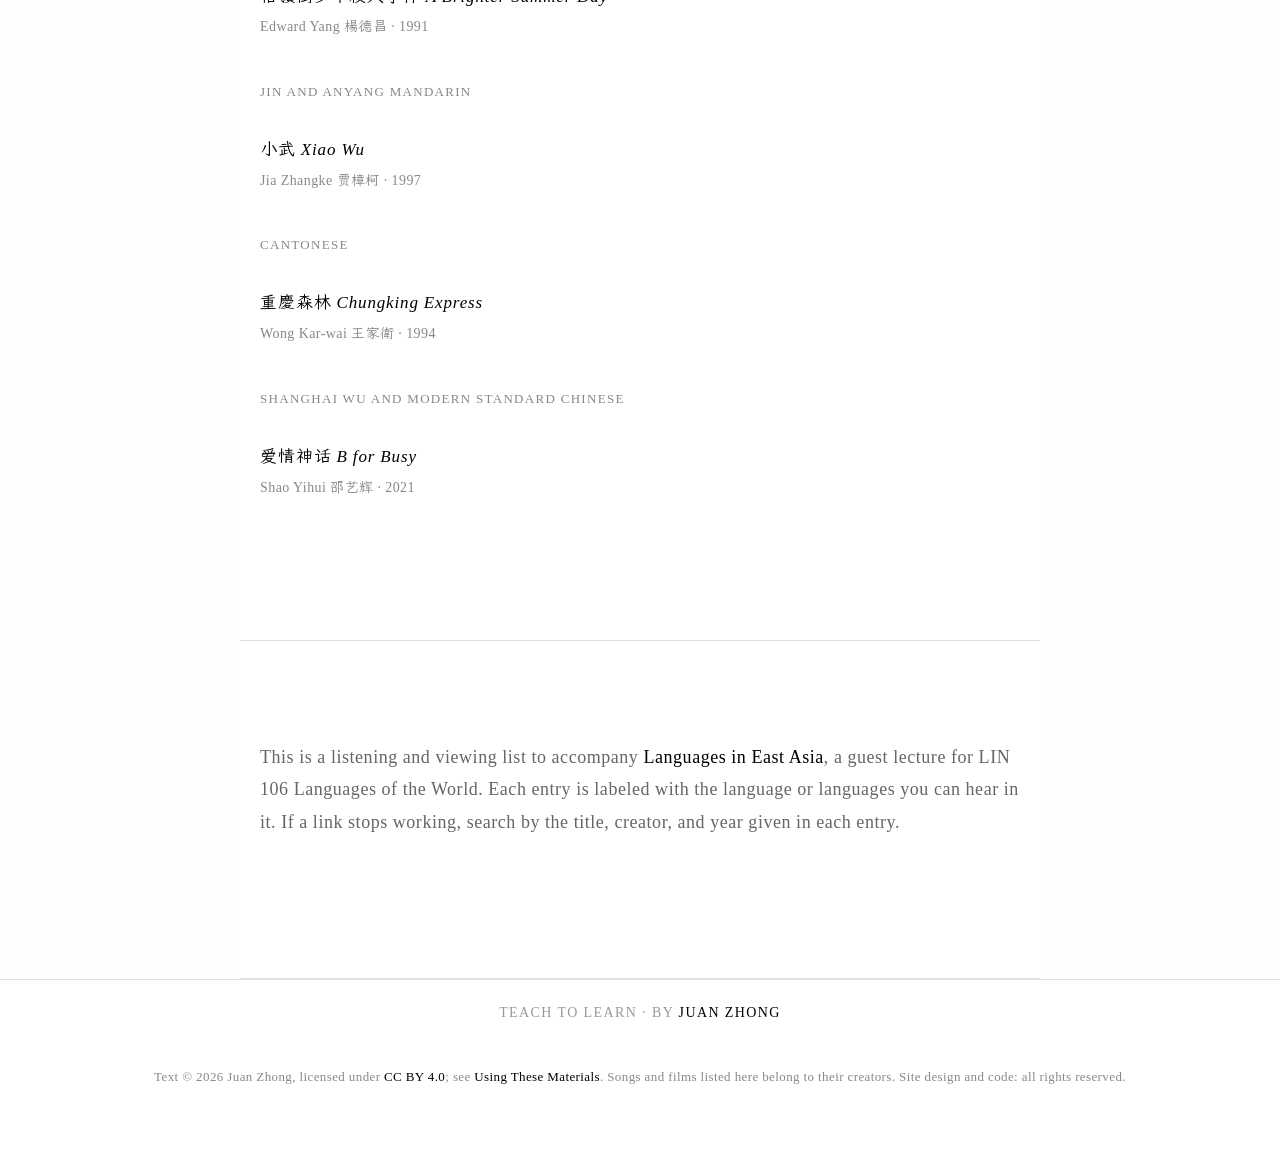
==== commit 3c32f468: "Add files via upload Signed-off-by: juan-zhong <181777064+juan-zhong@users.noreply.github.com>" ====
--- a/language_music_film.html
+++ b/language_music_film.html
@@ -101,7 +101,7 @@
     </script>
     <footer>
         <p>Teach to Learn · by <a href="https://juan-zhong.github.io/me/">Juan Zhong</a></p>
-        <p class="license">Text © 2026 Juan Zhong, licensed under <a href="https://creativecommons.org/licenses/by/4.0/" target="_blank">CC BY 4.0</a>; see <a href="using.html">Using These Materials</a>. Songs and films listed here belong to their creators. Site code: CC0.</p>
+        <p class="license">Text © 2026 Juan Zhong, licensed under <a href="https://creativecommons.org/licenses/by/4.0/" target="_blank">CC BY 4.0</a>; see <a href="using.html">Using These Materials</a>. Songs and films listed here belong to their creators. Site design and code: all rights reserved.</p>
     </footer>
 </body>
 </html>
--- a/styles.css
+++ b/styles.css
@@ -1,5 +1,7 @@
 /* Shared stylesheet for juan-zhong.github.io/me, /art and /teachtolearn.
-   Keep the three copies identical. */
+   Keep the three copies identical.
+   © 2026 Juan Zhong. All rights reserved. The site design (colours, layout,
+   typography and font pairing) and code are not licensed for reuse. */
 
 /* Fonts: Optima for Latin text; Kaiti (楷体) for all Chinese, matching the CV;
    Charis SIL for IPA. LXGW WenKai is a fallback for the Chinese name on
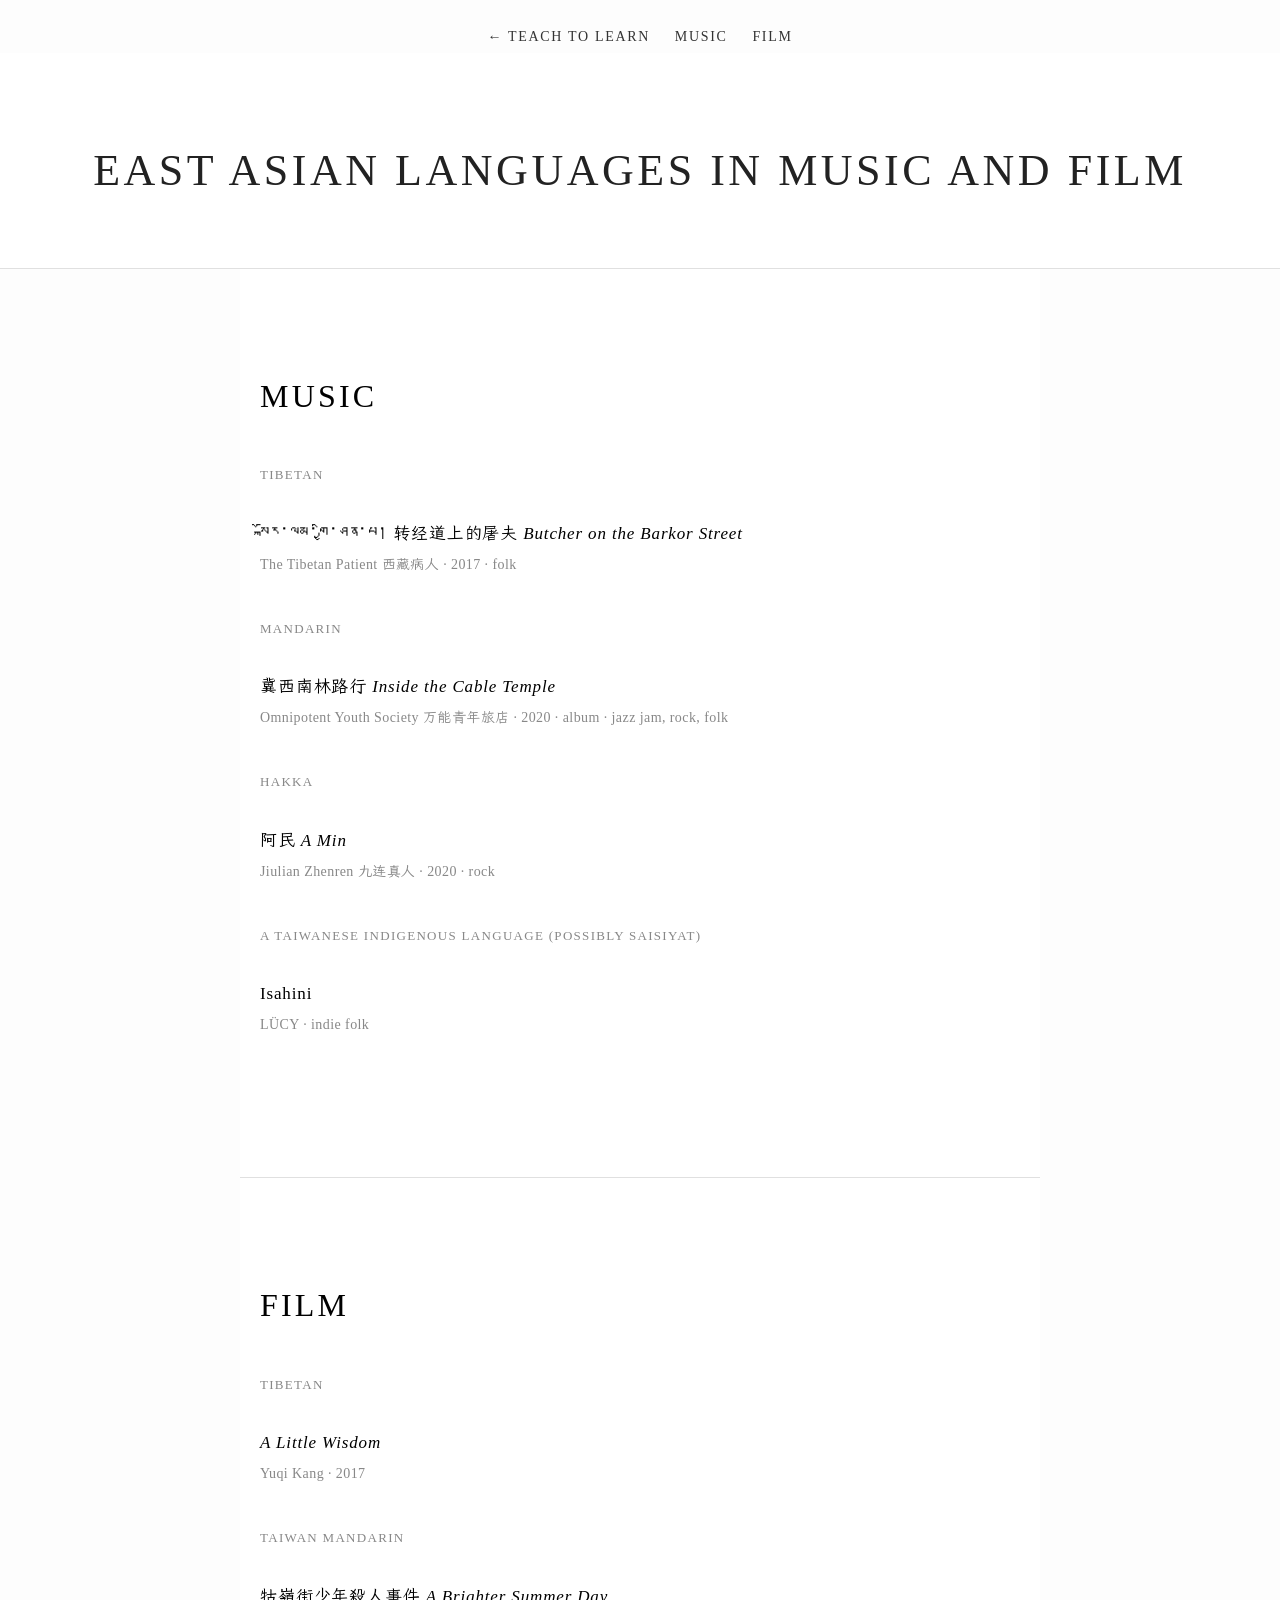
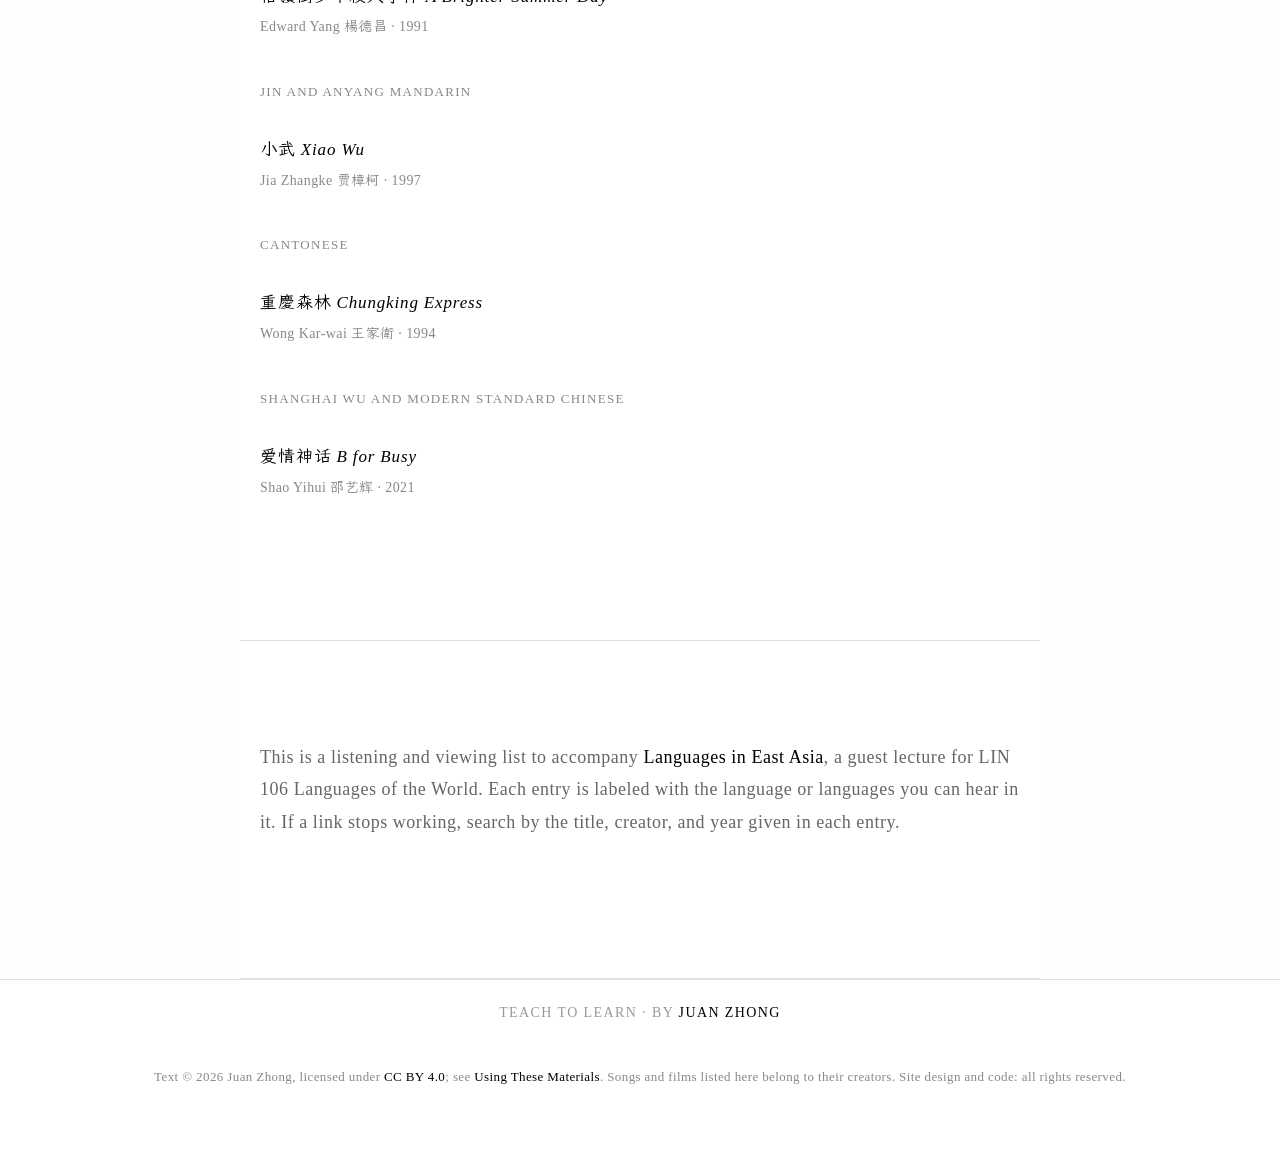
==== commit 5c53ff2e: "Specify language as possibly Saisiyat Signed-off-by: juan-zhong <181777064+juan-zhong@users.noreply." ====
--- a/language_music_film.html
+++ b/language_music_film.html
@@ -56,7 +56,7 @@
             <h4><a href="https://youtu.be/TiTpy1DNoTY" target="_blank"><span class="zh">阿民</span> <em>A Min</em></a></h4>
             <p class="meta">Jiulian Zhenren <span class="zh">九连真人</span> · 2020 · rock</p>
 
-            <p class="lang">A Taiwanese Indigenous language</p>
+            <p class="lang">A Taiwanese Indigenous language (possibly Saisiyat)</p>
             <h4><a href="https://youtu.be/ZjDRPKBh3rg" target="_blank">Isahini</a></h4>
             <p class="meta">LÜCY · indie folk</p>
         </section>
